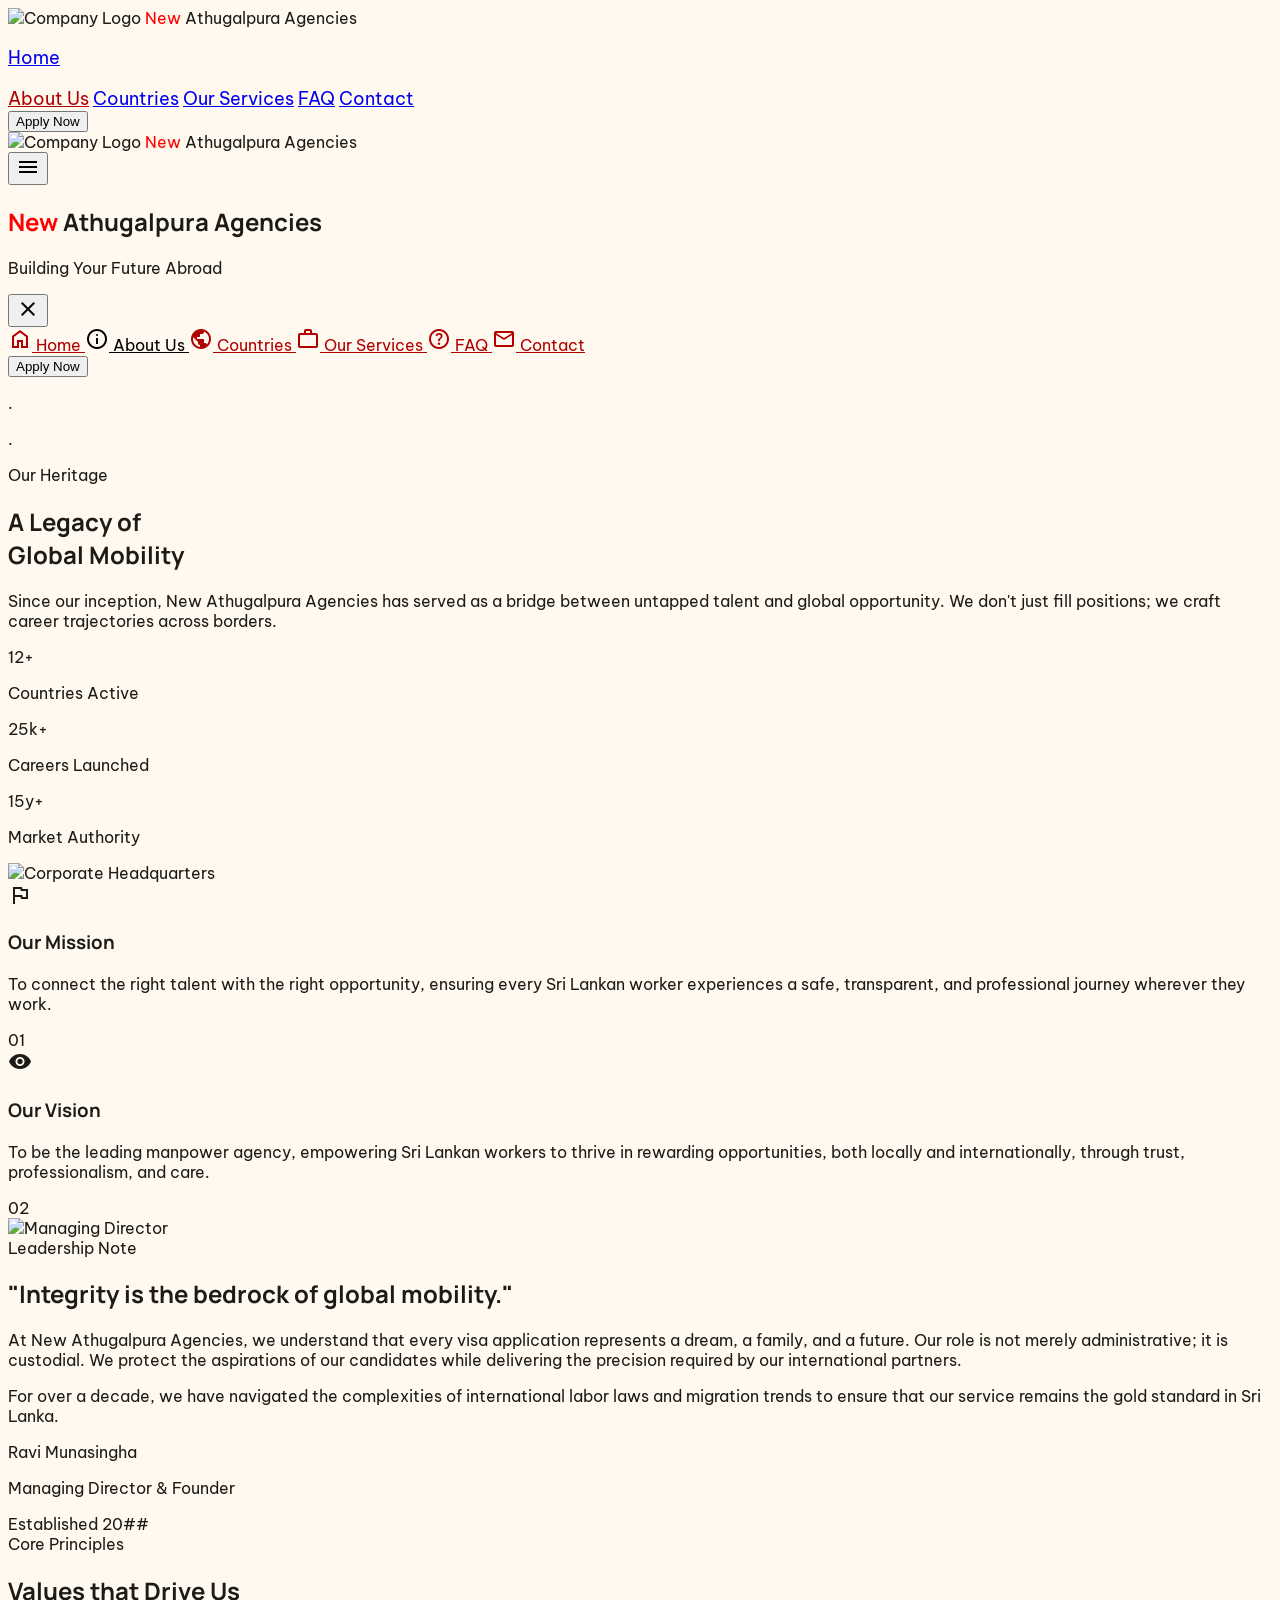
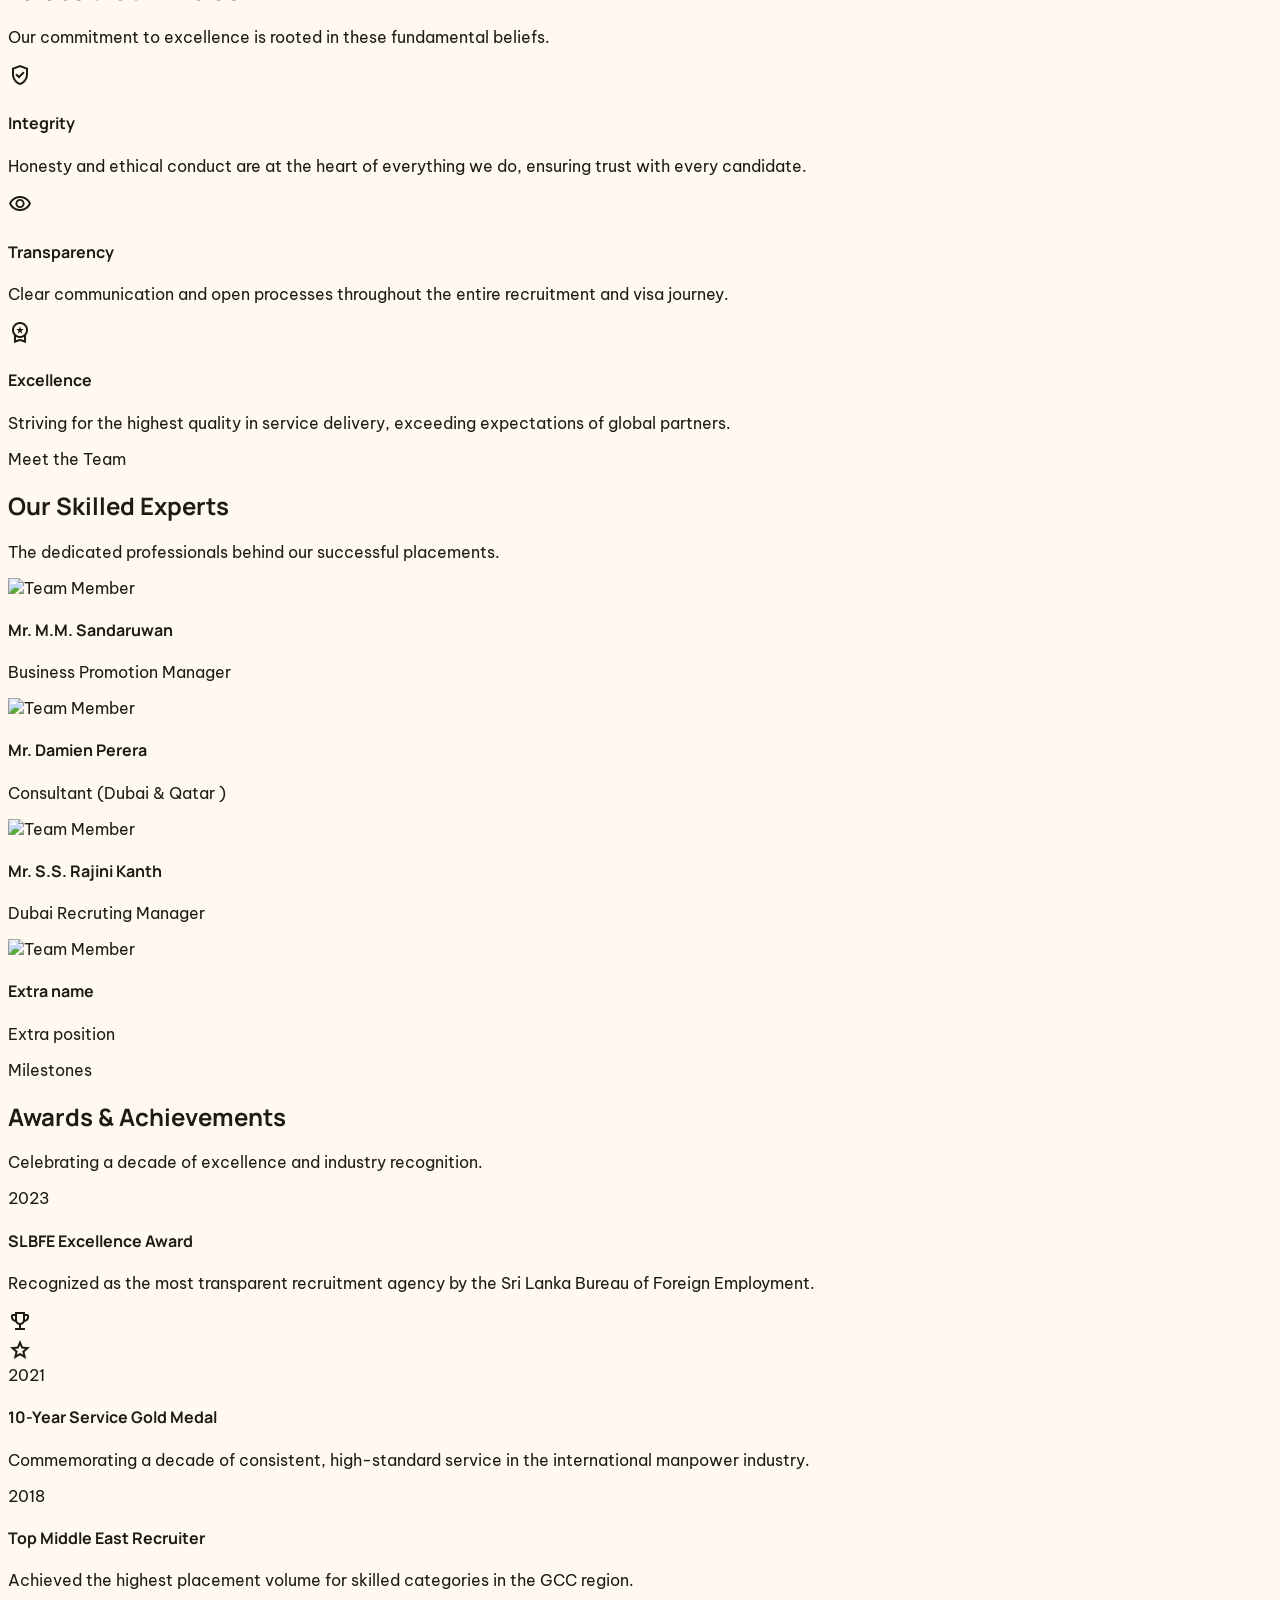
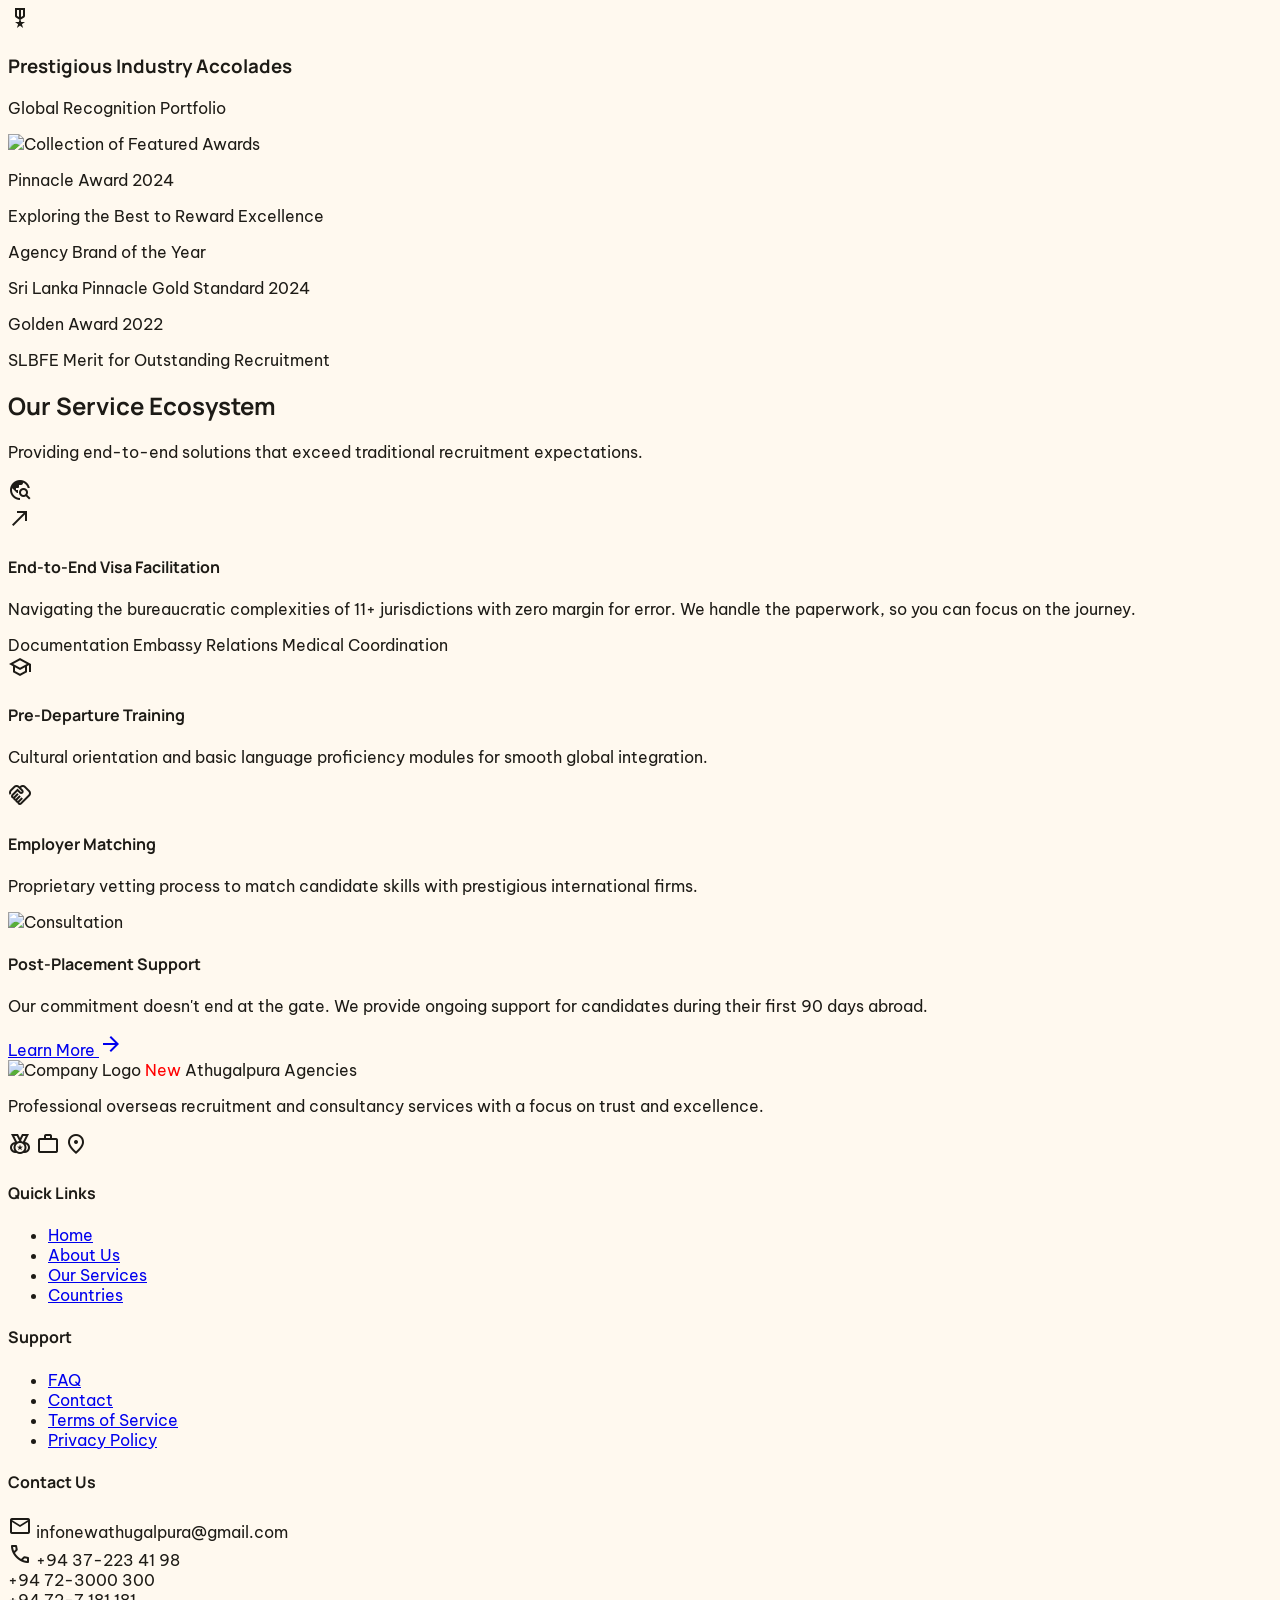
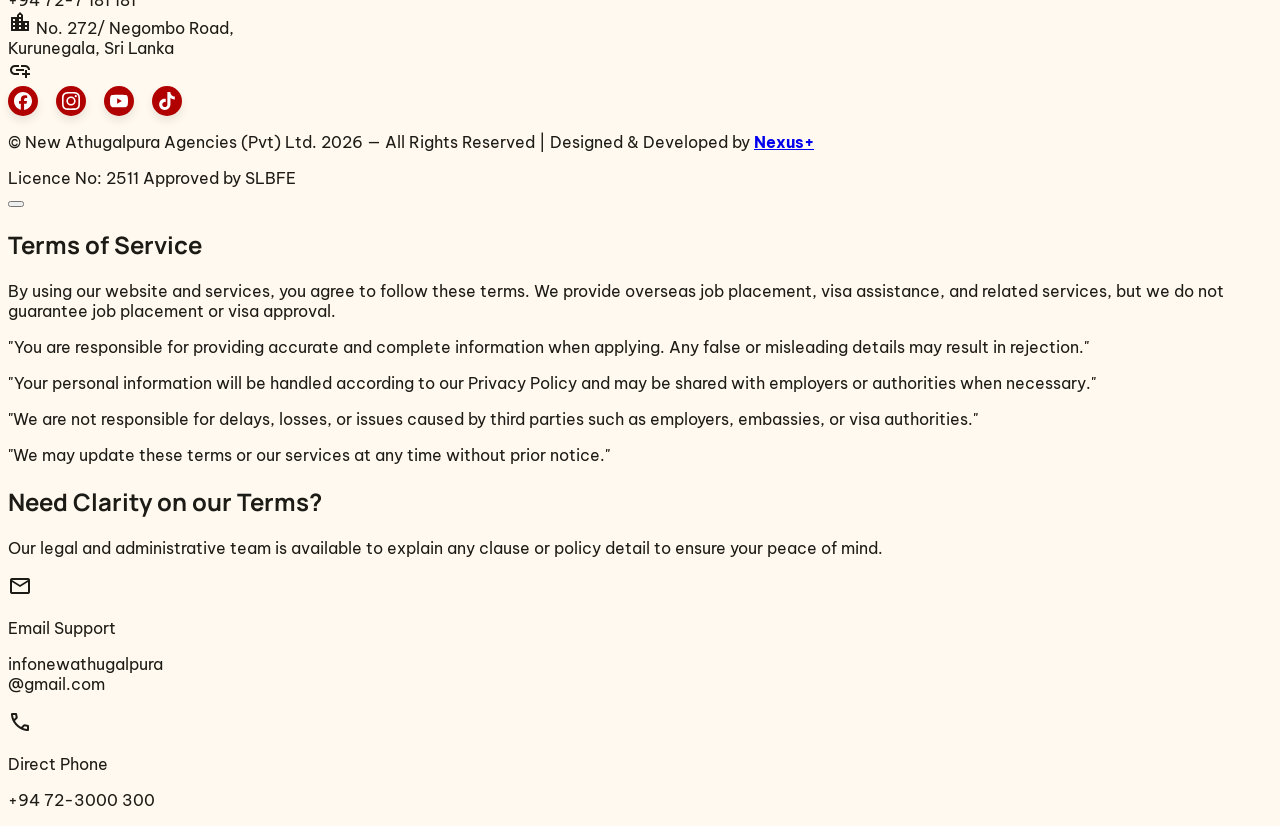
==== aboutUs.html @ 202442f5 "Add files via upload" ====
<!DOCTYPE html>

<html class="light" lang="en"><head>
<meta charset="utf-8"/>
<meta content="width=device-width, initial-scale=1.0" name="viewport"/>
<title>About US | New Athugalpura Agencies</title>
<link rel="stylesheet" href="src/bootstrap.css">
<link rel="stylesheet" href="style.css">
<link rel="icon" href="src/LOGO.png">
<script src="https://cdn.tailwindcss.com?plugins=forms,container-queries"></script>
<link href="https://fonts.googleapis.com/css2?family=Manrope:wght@400;600;700;800&amp;family=Be+Vietnam+Pro:wght@400;500;600&amp;family=Inter:wght@400;500&amp;family=Material+Symbols+Outlined:wght,FILL@100..700,0..1&amp;display=swap" rel="stylesheet"/>
<link href="https://fonts.googleapis.com/css2?family=Material+Symbols+Outlined:wght,FILL@100..700,0..1&amp;display=swap" rel="stylesheet"/>
<script id="tailwind-config">
        tailwind.config = {
            darkMode: "class",
            theme: {
                extend: {
                    colors: {
                        "secondary-container": "#fed65b",
                        "surface-container-highest": "#e7e2d8",
                        "on-tertiary-fixed-variant": "#0034bf",
                        "on-surface-variant": "#5d3f3b",
                        "on-secondary-fixed": "#241a00",
                        "primary-fixed-dim": "#ffb4a8",
                        "on-secondary-container": "#745c00",
                        "on-tertiary-container": "#d1d7ff",
                        "on-primary-fixed": "#410000",
                        "tertiary-fixed": "#dde1ff",
                        "on-tertiary": "#ffffff",
                        "surface-tint": "#c00000",
                        "on-primary-fixed-variant": "#930000",
                        "inverse-on-surface": "#f6f0e6",
                        "primary-container": "#c10000",
                        "primary-fixed": "#ffdad4",
                        "surface-dim": "#dfd9d0",
                        "surface-container-high": "#ede7de",
                        "secondary-fixed-dim": "#e9c349",
                        "surface-container": "#f3ede3",
                        "outline-variant": "#e7bdb6",
                        "inverse-surface": "#32302a",
                        "on-surface": "#1d1b16",
                        "on-secondary-fixed-variant": "#574500",
                        "on-secondary": "#ffffff",
                        "on-background": "#1d1b16",
                        "error": "#ba1a1a",
                        "on-primary": "#ffffff",
                        "tertiary-fixed-dim": "#b9c3ff",
                        "on-primary-container": "#ffcec6",
                        "surface-container-low": "#f9f3e9",
                        "primary": "#940000",
                        "tertiary": "#0035c0",
                        "error-container": "#ffdad6",
                        "background": "#fff9ef",
                        "tertiary-container": "#0047f9",
                        "on-error": "#ffffff",
                        "secondary": "#735c00",
                        "surface-variant": "#e7e2d8",
                        "surface-bright": "#fff9ef",
                        "secondary-fixed": "#ffe088",
                        "on-tertiary-fixed": "#001356",
                        "on-error-container": "#93000a",
                        "surface": "#fff9ef",
                        "inverse-primary": "#ffb4a8",
                        "outline": "#926f69",
                        "surface-container-lowest": "#ffffff"
                    },
                    fontFamily: {
                        "headline": ["Manrope"],
                        "body": ["Be Vietnam Pro"],
                        "label": ["Inter"]
                    },
                    borderRadius: {"DEFAULT": "0.125rem", "lg": "0.25rem", "xl": "0.5rem", "full": "0.75rem"},
                },
            },
        }
    </script>
<style>
        .material-symbols-outlined {
            font-variation-settings: 'FILL' 0, 'wght' 400, 'GRAD' 0, 'opsz' 24;
            display: inline-block;
            line-height: 1;
        }
        .hero-gradient {
            background: linear-gradient(135deg, rgba(148,0,0,0.9) 0%, rgba(193,0,0,0.7) 100%);
        }
        .glass-nav {
            backdrop-filter: blur(20px);
            -webkit-backdrop-filter: blur(20px);
        }
        body {
            font-family: 'Be Vietnam Pro', sans-serif;
            background-color: #FFF9EF;
            color: #1D1B16;
        }
        h1, h2, h3, h4 {
            font-family: 'Manrope', sans-serif;
        }
    </style>
</head>
<body class="bg-surface text-on-surface">
<!-- TopNavBar (Desktop) -->
<header class="fixed top-0 left-0 right-0 z-40 bg-[#fff9ef5b] dark:bg-stone-900/80 backdrop-blur-md shadow-[0_20px_40px_rgba(29,27,22,0.06)] hidden md:block">
<div class="max-w-7xl mx-auto flex justify-between items-center w-full px-8 py-3">
<div class="flex items-center gap-3">
<img alt="Company Logo" class="h-12 w-12 object-contain" data-alt="Minimalist geometric logo for New Athugalpura Agencies in deep red and white, professional recruitment aesthetic" src="src/LOGO.png"/>
<span class="text-xl font-bold text-[#1D1B16] dark:text-stone-100 font-headline tracking-tight"><span style="color: red;">New</span> Athugalpura Agencies</span>
</div>
<nav class="flex items-center gap-8">
<a style="font-size:18px;" class="text-[#1D1B16] dark:text-stone-300 opacity-80 hover:text-[#C10000] hover:underline decoration-[#D4AF37] decoration-2 underline-offset-4 transition-all duration-300 text-sm font-headline font-bold" href="index.html"><p>Home</p></a>
<a style="font-size:18px;" class="text-[#C10000] border-b-2 border-[#C10000] pb-1 font-headline font-bold tracking-tight text-sm BTbrown" href="aboutUs.html">About Us</a>
<a style="font-size:18px;" class="text-[#1D1B16] dark:text-stone-300 opacity-80 hover:text-[#C10000] hover:underline decoration-[#D4AF37] decoration-2 underline-offset-4 transition-all duration-300 text-sm font-headline font-bold" href="Countries.html">Countries</a>
<a style="font-size:18px;" class="text-[#1D1B16] dark:text-stone-300 opacity-80 hover:text-[#C10000] hover:underline decoration-[#D4AF37] decoration-2 underline-offset-4 transition-all duration-300 text-sm font-headline font-bold" href="OurServices.html">Our Services</a>
<a style="font-size:18px;" class="text-[#1D1B16] dark:text-stone-300 opacity-80 hover:text-[#C10000] hover:underline decoration-[#D4AF37] decoration-2 underline-offset-4 transition-all duration-300 text-sm font-headline font-bold" href="Q&A.html">FAQ</a>
<a style="font-size:18px;" class="text-[#1D1B16] dark:text-stone-300 opacity-80 hover:text-[#C10000] hover:underline decoration-[#D4AF37] decoration-2 underline-offset-4 transition-all duration-300 text-sm font-headline font-bold" href="contact.htm">Contact</a>
</nav>
<a href="application.html">
<button class="bg-primary-container text-on-primary px-6 py-2.5 rounded-lg font-headline font-bold text-sm transition-all duration-300 active:scale-95 shadow-md">
                Apply Now
            </button>
            </a>
</div>
</header>
<!-- Mobile Header with Hamburger -->
<header class="fixed top-0 left-0 right-0 z-40 bg-[#FFF9EF] flex md:hidden justify-between items-center px-6 py-4 border-b border-[#E7E2D8]">
<div class="flex items-center gap-2">
<img alt="Company Logo" class="h-8 w-8" data-alt="Small agency icon logo for mobile header" src="src/LOGO.png"/>
<span class="font-headline font-bold text-lg text-[#1D1B16]"><span style="color: red;">New </span>Athugalpura Agencies</span>
</div>
<button class="p-2 text-primary" onclick="document.getElementById('mobile-menu').classList.remove('-translate-x-full')">
<span class="material-symbols-outlined text-3xl">menu</span>
</button>
</header>
<!-- SideNavBar (Mobile Pop-up) -->
<div class="fixed inset-0 z-50 transform -translate-x-full transition-transform duration-300 md:hidden" id="mobile-menu">
<div class="absolute inset-0 bg-on-surface/20 backdrop-blur-sm" onclick="document.getElementById('mobile-menu').classList.add('-translate-x-full')"></div>
<aside class="relative h-full w-80 bg-[#FFF9EF] flex flex-col p-6 space-y-4 shadow-2xl">
<div class="flex justify-between items-center mb-4">
<div>
<h2 class="text-lg font-bold text-[#1D1B16] font-headline"><span style="color: red;">New </span> Athugalpura Agencies</h2>
<p class="text-xs text-on-surface-variant font-label">Building Your Future Abroad</p>
</div>
<button class="p-2" onclick="document.getElementById('mobile-menu').classList.add('-translate-x-full')">
<span class="material-symbols-outlined">close</span>
</button>
</div>
<nav class="flex flex-col gap-2">
<a class="flex items-center gap-4 p-4 text-[#1D1B16] hover:bg-[#E7E2D8] transition-colors rounded-lg font-headline font-semibold BTbrown" href="index.html">
<span class="material-symbols-outlined">home</span> Home
                </a>
<a class="flex items-center gap-4 p-4 bg-[#F9F3E9] text-[#C10000] rounded-lg font-headline font-semibold BTblack" href="aboutUs.html">
<span class="material-symbols-outlined">info</span> About Us
                </a>
<a class="flex items-center gap-4 p-4 text-[#1D1B16] hover:bg-[#E7E2D8] transition-colors rounded-lg font-headline font-semibold BTbrown" href="Countries.html">
<span class="material-symbols-outlined">public</span> Countries
                </a>
<a class="flex items-center gap-4 p-4 text-[#1D1B16] hover:bg-[#E7E2D8] transition-colors rounded-lg font-headline font-semibold BTbrown" href="OurServices.html">
<span class="material-symbols-outlined">work</span> Our Services
                </a>
<a class="flex items-center gap-4 p-4 text-[#1D1B16] hover:bg-[#E7E2D8] transition-colors rounded-lg font-headline font-semibold BTbrown" href="Q&A.html">
<span class="material-symbols-outlined">help</span> FAQ
                </a>
<a class="flex items-center gap-4 p-4 text-[#1D1B16] hover:bg-[#E7E2D8] transition-colors rounded-lg font-headline font-semibold BTbrown" href="contact.htm">
<span class="material-symbols-outlined">mail</span> Contact
                </a>
</nav>
<div class="mt-auto">
<a href="application.html">
<button class="w-full bg-[#940000] text-white py-4 rounded-lg font-headline font-bold uppercase tracking-widest text-xs">
                    Apply Now
                </button>
</a>

</div>
</aside>
</div>

<div class="max-w-7xl mx-auto px-8 relative z-10">
<div class="grid grid-cols-1 lg:grid-cols-12 gap-12 items-center">
<div class="lg:col-span-7">
<div class="flex flex-wrap gap-12">
<div>
<p class="text-4xl font-headline font-extrabold text-primary mb-1">.</p>
<p class="text-sm font-label text-on-surface-variant uppercase tracking-wider">.</p>
</div>
</div>
</div>
</div>
</div>


<main>
<!-- Hero Section: The Global Attaché Aesthetic -->
<section class="relative pt-20 pb-32 overflow-hidden bg-surface">
<div class="max-w-7xl mx-auto px-8 relative z-10">
<div class="grid grid-cols-1 lg:grid-cols-12 gap-12 items-center">
<div class="lg:col-span-7">
<span class="inline-block px-4 py-1.5 mb-6 rounded-full bg-secondary-fixed text-on-secondary-fixed text-xs font-label font-semibold tracking-widest uppercase">Our Heritage</span>
<h1 class="text-5xl lg:text-7xl font-headline font-bold text-on-surface leading-[1.1] tracking-tight mb-8">
                            A Legacy of <br/>
<span class="text-primary italic font-medium">Global Mobility</span>
</h1>
<p class="text-lg lg:text-xl text-on-surface-variant max-w-xl leading-relaxed mb-10">
                            Since our inception, New Athugalpura Agencies has served as a bridge between untapped talent and global opportunity. We don't just fill positions; we craft career trajectories across borders.
                        </p>
<div class="flex flex-wrap gap-12">
<div>
<p class="text-4xl font-headline font-extrabold text-primary mb-1">12+</p>
<p class="text-sm font-label text-on-surface-variant uppercase tracking-wider">Countries Active</p>
</div>
<div>
<p class="text-4xl font-headline font-extrabold text-primary mb-1">25k+</p>
<p class="text-sm font-label text-on-surface-variant uppercase tracking-wider">Careers Launched</p>
</div>
<div>
<p class="text-4xl font-headline font-extrabold text-primary mb-1">15y+</p>
<p class="text-sm font-label text-on-surface-variant uppercase tracking-wider">Market Authority</p>
</div>
</div>
</div>
<div class="lg:col-span-5 relative">
<div class="aspect-[4/5] rounded-xl overflow-hidden shadow-2xl relative z-10">
<img alt="Corporate Headquarters" class="w-full h-full object-cover" data-alt="Grand corporate lobby with expansive glass windows and modern architectural lines representing professional stability and global vision" src="src/Building.jpg"/>
</div>
<!-- Asymmetric Decorative Element -->
<div class="absolute -bottom-10 -left-10 w-48 h-48 bg-secondary-container rounded-full mix-blend-multiply filter blur-3xl opacity-30"></div>
<div class="absolute top-20 -right-10 w-64 h-64 bg-primary-fixed rounded-full mix-blend-multiply filter blur-3xl opacity-20"></div>
</div>
</div>
</div>
</section>
<!-- Mission & Vision: Tonal Layering -->
<section class="py-24 bg-surface-container-low">
<div class="max-w-7xl mx-auto px-8">
<div class="grid grid-cols-1 md:grid-cols-2 gap-8">
<!-- Mission -->
<div class="bg-surface-container-lowest p-10 lg:p-16 rounded-2xl relative overflow-hidden group border border-outline-variant/10">
<div class="relative z-10">
<div class="w-14 h-14 bg-primary-fixed flex items-center justify-center rounded-xl mb-8">
<span class="material-symbols-outlined text-primary text-3xl" data-icon="flag">flag</span>
</div>
<h3 class="text-3xl font-headline font-bold mb-6">Our Mission</h3>
<p class="text-on-surface-variant leading-relaxed text-lg">
                                To connect the right talent with the right opportunity, ensuring every Sri Lankan worker experiences a safe, transparent, and professional journey wherever they work.
</div>
<div class="absolute top-0 right-0 p-8 opacity-5 text-8xl font-black font-headline">01</div>
</div>
<!-- Vision -->
<div class="bg-primary-container p-10 lg:p-16 rounded-2xl relative overflow-hidden group shadow-xl">
<div class="relative z-10">
<div class="w-14 h-14 bg-white/20 flex items-center justify-center rounded-xl mb-8">
<span class="material-symbols-outlined text-white text-3xl" data-icon="visibility" style="font-variation-settings: 'FILL' 1;">visibility</span>
</div>
<h3 class="text-3xl font-headline font-bold mb-6 text-white">Our Vision</h3>
<p class="text-primary-fixed leading-relaxed text-lg">
                                 To be the leading manpower agency, empowering Sri Lankan workers to thrive in rewarding opportunities, both locally and internationally, through trust, professionalism, and care.
                            </p>
</div>
<div class="absolute top-0 right-0 p-8 opacity-10 text-8xl font-black font-headline text-white">02</div>
</div>
</div>
</div>
</section>
<!-- Director's Message: Editorial Layout -->
<section class="py-32 bg-surface">
<div class="max-w-7xl mx-auto px-8">
<div class="flex flex-col lg:flex-row gap-20 items-center">
<div class="w-full lg:w-1/2">
<div class="relative">
<div class="aspect-[3/4] bg-surface-container rounded-xl overflow-hidden relative z-10 border-[12px] border-white shadow-xl">
<img alt="Managing Director" class="w-full h-full object-cover grayscale hover:grayscale-0 transition-all duration-700" data-alt="Professional portrait of a confident executive in a tailored navy suit against a soft-focus modern office background" src="src/Director.jpeg"/>
</div>
<div class="absolute -top-6 -right-6 w-32 h-32 bg-secondary-fixed rounded-full -z-10"></div>
</div>
</div>
<div class="w-full lg:w-1/2">
<span class="text-primary font-label font-bold tracking-widest uppercase text-sm mb-4 block">Leadership Note</span>
<h2 class="text-4xl font-headline font-bold mb-8 leading-tight">"Integrity is the bedrock of global mobility."</h2>
<div class="space-y-6 text-on-surface-variant text-lg leading-relaxed">
<p>
                                At New Athugalpura Agencies, we understand that every visa application represents a dream, a family, and a future. Our role is not merely administrative; it is custodial. We protect the aspirations of our candidates while delivering the precision required by our international partners.
                            </p>
<p>
                                For over a decade, we have navigated the complexities of international labor laws and migration trends to ensure that our service remains the gold standard in Sri Lanka.
                            </p>
</div>
<div class="mt-12">
<p class="text-xl font-headline font-bold text-on-surface">Ravi Munasingha</p>
<p class="text-sm font-label text-secondary uppercase tracking-widest mt-1">Managing Director &amp; Founder</p>
<div class="mt-6 flex space-x-4">
<span class="w-12 h-[2px] bg-primary-fixed-dim self-center"></span>
<span class="font-label italic text-on-surface-variant">Established 20##</span>
</div>
</div>
</div>
</div>
</div>
</section>
<!-- Our Values Section -->
<section class="py-24 bg-surface-container-low">
<div class="max-w-7xl mx-auto px-8">
<div class="text-center mb-16">
<span class="text-primary font-label font-bold tracking-widest uppercase text-sm mb-4 block">Core Principles</span>
<h2 class="text-4xl font-headline font-bold mb-4">Values that Drive Us</h2>
<p class="text-on-surface-variant max-w-2xl mx-auto">Our commitment to excellence is rooted in these fundamental beliefs.</p>
</div>
<div class="grid grid-cols-1 md:grid-cols-3 gap-8">
<div class="bg-surface-container-lowest p-8 rounded-2xl border border-outline-variant/10 shadow-sm hover:shadow-md transition-shadow">
<div class="w-12 h-12 bg-secondary-fixed text-on-secondary-fixed flex items-center justify-center rounded-xl mb-6">
<span class="material-symbols-outlined text-2xl">verified_user</span>
</div>
<h4 class="text-xl font-headline font-bold mb-3">Integrity</h4>
<p class="text-on-surface-variant text-sm leading-relaxed">Honesty and ethical conduct are at the heart of everything we do, ensuring trust with every candidate.</p>
</div>
<div class="bg-surface-container-lowest p-8 rounded-2xl border border-outline-variant/10 shadow-sm hover:shadow-md transition-shadow">
<div class="w-12 h-12 bg-secondary-fixed text-on-secondary-fixed flex items-center justify-center rounded-xl mb-6">
<span class="material-symbols-outlined text-2xl">visibility</span>
</div>
<h4 class="text-xl font-headline font-bold mb-3">Transparency</h4>
<p class="text-on-surface-variant text-sm leading-relaxed">Clear communication and open processes throughout the entire recruitment and visa journey.</p>
</div>
<div class="bg-surface-container-lowest p-8 rounded-2xl border border-outline-variant/10 shadow-sm hover:shadow-md transition-shadow">
<div class="w-12 h-12 bg-secondary-fixed text-on-secondary-fixed flex items-center justify-center rounded-xl mb-6">
<span class="material-symbols-outlined text-2xl">workspace_premium</span>
</div>
<h4 class="text-xl font-headline font-bold mb-3">Excellence</h4>
<p class="text-on-surface-variant text-sm leading-relaxed">Striving for the highest quality in service delivery, exceeding expectations of global partners.</p>
</div>
</div>
</div>
</section>
<!-- Skilled Staff Section -->
<section class="py-24 bg-surface">
<div class="max-w-7xl mx-auto px-8">
<div class="text-center mb-16">
<span class="text-primary font-label font-bold tracking-widest uppercase text-sm mb-4 block">Meet the Team</span>
<h2 class="text-4xl font-headline font-bold mb-4">Our Skilled Experts</h2>
<p class="text-on-surface-variant max-w-2xl mx-auto">The dedicated professionals behind our successful placements.</p>
</div>
<div class="grid grid-cols-1 sm:grid-cols-2 lg:grid-cols-4 gap-8">
<!-- Team Member 1 -->
<div class="group">
<div class="aspect-[4/5] rounded-2xl overflow-hidden mb-4 relative">
<img alt="Team Member" class="w-full h-full object-cover transition-transform duration-500 group-hover:scale-105" src="src/sadaruwan.jpeg"/>
<div class="absolute inset-0 bg-gradient-to-t from-black/40 to-transparent opacity-0 group-hover:opacity-100 transition-opacity"></div>
</div>
<h4 class="text-lg font-headline font-bold">Mr. M.M. Sandaruwan</h4>
<p class="text-secondary font-label text-xs uppercase tracking-widest font-semibold">Business Promotion Manager</p>
</div>
<!-- Team Member 2 -->
<div class="group">
<div class="aspect-[4/5] rounded-2xl overflow-hidden mb-4 relative">
<img alt="Team Member" class="w-full h-full object-cover transition-transform duration-500 group-hover:scale-105" src="https://lh3.googleusercontent.com/aida-public/[base64]"/>
<div class="absolute inset-0 bg-gradient-to-t from-black/40 to-transparent opacity-0 group-hover:opacity-100 transition-opacity"></div>
</div>
<h4 class="text-lg font-headline font-bold">Mr. Damien Perera </h4>
<p class="text-secondary font-label text-xs uppercase tracking-widest font-semibold">Consultant (Dubai & Qatar )</p>
</div>
<!-- Team Member 3 -->
<div class="group">
<div class="aspect-[4/5] rounded-2xl overflow-hidden mb-4 relative">
<img alt="Team Member" class="w-full h-full object-cover transition-transform duration-500 group-hover:scale-105" src="https://lh3.googleusercontent.com/aida-public/[base64]"/>
<div class="absolute inset-0 bg-gradient-to-t from-black/40 to-transparent opacity-0 group-hover:opacity-100 transition-opacity"></div>
</div>
<h4 class="text-lg font-headline font-bold">Mr. S.S. Rajini Kanth</h4>
<p class="text-secondary font-label text-xs uppercase tracking-widest font-semibold"> Dubai Recruting Manager</p>
</div>
<!-- Team Member 4 -->
<div class="group">
<div class="aspect-[4/5] rounded-2xl overflow-hidden mb-4 relative">
<img alt="Team Member" class="w-full h-full object-cover transition-transform duration-500 group-hover:scale-105" src="https://lh3.googleusercontent.com/aida-public/[base64]"/>
<div class="absolute inset-0 bg-gradient-to-t from-black/40 to-transparent opacity-0 group-hover:opacity-100 transition-opacity"></div>
</div>
<h4 class="text-lg font-headline font-bold">Extra name </h4>
<p class="text-secondary font-label text-xs uppercase tracking-widest font-semibold">Extra position </p>
</div>
</div>
</div>
</section>
<!-- Awards & Achievements Section -->
<section class="py-24 bg-surface-container">
<div class="max-w-7xl mx-auto px-8">
<div class="text-center mb-16">
<span class="text-primary font-label font-bold tracking-widest uppercase text-sm mb-4 block">Milestones</span>
<h2 class="text-4xl font-headline font-bold mb-4">Awards &amp; Achievements</h2>
<p class="text-on-surface-variant max-w-2xl mx-auto">Celebrating a decade of excellence and industry recognition.</p>
</div>
<div class="relative">
<!-- Timeline-style layout -->
<div class="hidden lg:block absolute left-1/2 top-0 bottom-0 w-px bg-outline-variant/30 transform -translate-x-1/2"></div>
<div class="space-y-12">
<!-- Award 1 -->
<div class="flex flex-col lg:flex-row items-center gap-8 lg:gap-0">
<div class="lg:w-1/2 lg:pr-12 text-center lg:text-right">
<div class="text-secondary font-headline font-bold text-xl mb-1">2023</div>
<h4 class="text-2xl font-headline font-bold mb-2">SLBFE Excellence Award</h4>
<p class="text-on-surface-variant">Recognized as the most transparent recruitment agency by the Sri Lanka Bureau of Foreign Employment.</p>
</div>
<div class="relative z-10 w-12 h-12 bg-primary-container text-white rounded-full flex items-center justify-center shadow-lg outline outline-8 outline-surface">
<span class="material-symbols-outlined">emoji_events</span>
</div>
<div class="lg:w-1/2 lg:pl-12"></div>
</div>
<!-- Award 2 -->
<div class="flex flex-col lg:flex-row items-center gap-8 lg:gap-0">
<div class="lg:w-1/2 lg:pr-12"></div>
<div class="relative z-10 w-12 h-12 bg-secondary-container text-on-secondary-container rounded-full flex items-center justify-center shadow-lg outline outline-8 outline-surface">
<span class="material-symbols-outlined">star</span>
</div>
<div class="lg:w-1/2 lg:pl-12 text-center lg:text-left">
<div class="text-secondary font-headline font-bold text-xl mb-1">2021</div>
<h4 class="text-2xl font-headline font-bold mb-2">10-Year Service Gold Medal</h4>
<p class="text-on-surface-variant">Commemorating a decade of consistent, high-standard service in the international manpower industry.</p>
</div>
</div>
<!-- Award 3 -->
<div class="flex flex-col lg:flex-row items-center gap-8 lg:gap-0">
<div class="lg:w-1/2 lg:pr-12 text-center lg:text-right">
<div class="text-secondary font-headline font-bold text-xl mb-1">2018</div>
<h4 class="text-2xl font-headline font-bold mb-2">Top Middle East Recruiter</h4>
<p class="text-on-surface-variant">Achieved the highest placement volume for skilled categories in the GCC region.</p>
</div>
<div class="relative z-10 w-12 h-12 bg-primary-container text-white rounded-full flex items-center justify-center shadow-lg outline outline-8 outline-surface">
<span class="material-symbols-outlined">military_tech</span>
</div>
<div class="lg:w-1/2 lg:pl-12"></div>
</div>
</div>
</div>
<!-- New Featured Awards Sub-section -->
<div class="mt-24 pt-16 border-t border-outline-variant/20">
<div class="text-center mb-12">
<h3 class="text-2xl font-headline font-bold text-on-surface mb-2">Prestigious Industry Accolades</h3>
<p class="text-on-surface-variant text-sm font-label uppercase tracking-widest">Global Recognition Portfolio</p>
</div>
<div class="max-w-4xl mx-auto">
<div class="bg-surface-container-lowest p-8 rounded-2xl shadow-inner border border-outline-variant/10">
<img alt="Collection of Featured Awards" class="w-full h-auto object-contain mx-auto" src="src/Awards.jpg"/>
<div class="grid grid-cols-3 gap-4 mt-8 text-center">
<div class="px-4">
<p class="text-xs font-label font-bold text-primary uppercase tracking-tighter">Pinnacle Award 2024</p>
<p class="text-[0.65rem] text-on-surface-variant leading-tight mt-1">Exploring the Best to Reward Excellence</p>
</div>
<div class="px-4">
<p class="text-xs font-label font-bold text-primary uppercase tracking-tighter">Agency Brand of the Year</p>
<p class="text-[0.65rem] text-on-surface-variant leading-tight mt-1">Sri Lanka Pinnacle Gold Standard 2024</p>
</div>
<div class="px-4">
<p class="text-xs font-label font-bold text-primary uppercase tracking-tighter">Golden Award 2022</p>
<p class="text-[0.65rem] text-on-surface-variant leading-tight mt-1">SLBFE Merit for Outstanding Recruitment</p>
</div>
</div>
</div>
</div>
</div>
</div>
</section>
<!-- Professional Services Grid: Bento Style -->
<section class="py-24 bg-surface-container">
<div class="max-w-7xl mx-auto px-8">
<div class="text-center mb-16">
<h2 class="text-4xl font-headline font-bold mb-4">Our Service Ecosystem</h2>
<p class="text-on-surface-variant max-w-2xl mx-auto">Providing end-to-end solutions that exceed traditional recruitment expectations.</p>
</div>
<div class="grid grid-cols-1 md:grid-cols-3 gap-6">
<!-- Large Feature Card -->
<div class="md:col-span-2 bg-surface-container-lowest p-8 rounded-2xl flex flex-col justify-between group">
<div class="flex justify-between items-start mb-12">
<div class="p-4 bg-primary-fixed rounded-xl text-primary">
<span class="material-symbols-outlined text-3xl" data-icon="travel_explore">travel_explore</span>
</div>
<span class="material-symbols-outlined opacity-0 group-hover:opacity-100 transition-opacity text-primary" data-icon="north_east">north_east</span>
</div>
<div>
<h4 class="text-2xl font-headline font-bold mb-4">End-to-End Visa Facilitation</h4>
<p class="text-on-surface-variant mb-6">Navigating the bureaucratic complexities of 11+ jurisdictions with zero margin for error. We handle the paperwork, so you can focus on the journey.</p>
<div class="flex flex-wrap gap-2">
<span class="px-3 py-1 bg-surface-container text-on-surface-variant text-xs font-label rounded-full">Documentation</span>
<span class="px-3 py-1 bg-surface-container text-on-surface-variant text-xs font-label rounded-full">Embassy Relations</span>
<span class="px-3 py-1 bg-surface-container text-on-surface-variant text-xs font-label rounded-full">Medical Coordination</span>
</div>
</div>
</div>
<!-- Small Feature Card 1 -->
<div class="bg-primary-container p-8 rounded-2xl text-on-primary flex flex-col justify-between">
<div class="p-4 bg-white/10 w-fit rounded-xl mb-8">
<span class="material-symbols-outlined text-3xl" data-icon="school">school</span>
</div>
<div>
<h4 class="text-xl font-headline font-bold mb-3">Pre-Departure Training</h4>
<p class="text-on-primary-container text-sm leading-relaxed">Cultural orientation and basic language proficiency modules for smooth global integration.</p>
</div>
</div>
<!-- Small Feature Card 2 -->
<div class="bg-surface-container-lowest p-8 rounded-2xl border border-outline-variant/10 flex flex-col justify-between group">
<div class="p-4 bg-secondary-fixed w-fit rounded-xl mb-8 text-on-secondary-fixed">
<span class="material-symbols-outlined text-3xl" data-icon="handshake">handshake</span>
</div>
<div>
<h4 class="text-xl font-headline font-bold mb-3">Employer Matching</h4>
<p class="text-on-surface-variant text-sm leading-relaxed">Proprietary vetting process to match candidate skills with prestigious international firms.</p>
</div>
</div>
<!-- Medium Feature Card -->
<div class="md:col-span-2 bg-surface-container-lowest p-8 rounded-2xl flex flex-col md:flex-row gap-8 items-center border border-outline-variant/10">
<div class="w-full md:w-1/3 aspect-video md:aspect-square rounded-xl overflow-hidden">
<img alt="Consultation" class="w-full h-full object-cover" data-alt="Overhead view of two professionals reviewing documents on a clean white desk, minimalist and focused corporate atmosphere" src="https://lh3.googleusercontent.com/aida-public/[base64]"/>
</div>
<div class="w-full md:w-2/3">
<h4 class="text-xl font-headline font-bold mb-3">Post-Placement Support</h4>
<p class="text-on-surface-variant text-sm mb-4 leading-relaxed">Our commitment doesn't end at the gate. We provide ongoing support for candidates during their first 90 days abroad.</p>
<a class="text-primary font-headline font-bold text-sm inline-flex items-center group" href="#">
                                Learn More 
                                <span class="material-symbols-outlined ml-2 text-sm transition-transform group-hover:translate-x-1" data-icon="arrow_forward">arrow_forward</span>
</a>
</div>
</div>
</div>
</div>
</section>
</main>
<!-- Footer -->
<footer class="bg-[#F9F3E9] dark:bg-[#1D1B16] w-full">
<div class="grid grid-cols-1 md:grid-cols-4 gap-12 px-8 py-20 max-w-7xl mx-auto">
<div class="col-span-1 md:col-span-1">
<div class="flex items-center gap-2">
<img alt="Company Logo" class="h-12 w-12" data-alt="Small footer agency logo icon" src="src/LOGO.png"/>
<span class="text-[#1D1B16] font-bold font-headline text-lg"><span style="color: red;">New</span> Athugalpura Agencies</span>
</div>
<p class="text-[#1D1B16]/70 dark:text-[#FFF9EF]/70 font-body text-sm leading-relaxed mb-6">
                    Professional overseas recruitment and consultancy services with a focus on trust and excellence.
                </p>
<div class="flex gap-4">
<span class="material-symbols-outlined text-[#C10000]">social_leaderboard</span>
<span class="material-symbols-outlined text-[#C10000]">work</span>
<span class="material-symbols-outlined text-[#C10000]">location_on</span>
</div>
</div>
<div class="col-span-1">
<h4 class="font-headline font-bold text-on-surface mb-6 uppercase tracking-wider text-xs">Quick Links</h4>
<ul class="space-y-4">
<li><a class="font-body text-sm text-[#1D1B16]/70 dark:text-[#FFF9EF]/70 hover:text-[#C10000] hover:underline underline-offset-4 transition-all" href="index.html">Home</a></li>
<li><a class="font-body text-sm text-[#1D1B16]/70 dark:text-[#FFF9EF]/70 hover:text-[#C10000] hover:underline underline-offset-4 transition-all" href="aboutUs.html">About Us</a></li>
<li><a class="font-body text-sm text-[#1D1B16]/70 dark:text-[#FFF9EF]/70 hover:text-[#C10000] hover:underline underline-offset-4 transition-all" href="OurServices.html">Our Services</a></li>
<li><a class="font-body text-sm text-[#1D1B16]/70 dark:text-[#FFF9EF]/70 hover:text-[#C10000] hover:underline underline-offset-4 transition-all" href="Countries.html">Countries</a></li>
</ul>
</div>
<div class="col-span-1">
<h4 class="font-headline font-bold text-on-surface mb-6 uppercase tracking-wider text-xs">Support</h4>
<ul class="space-y-4">
<li><a class="font-body text-sm text-[#1D1B16]/70 dark:text-[#FFF9EF]/70 hover:text-[#C10000] hover:underline underline-offset-4 transition-all" href="Q&A.html">FAQ</a></li>
<li><a class="font-body text-sm text-[#1D1B16]/70 dark:text-[#FFF9EF]/70 hover:text-[#C10000] hover:underline underline-offset-4 transition-all" href="contact.htm">Contact</a></li>
<li><a class="font-body text-sm text-[#1D1B16]/70 dark:text-[#FFF9EF]/70 hover:text-[#C10000] hover:underline underline-offset-4 transition-all" data-bs-toggle="modal" data-bs-target="#exampleModal" href="#">Terms of Service</a></li>
<li><a class="font-body text-sm text-[#1D1B16]/70 dark:text-[#FFF9EF]/70 hover:text-[#C10000] hover:underline underline-offset-4 transition-all" href="privacyPolicy.html">Privacy Policy</a></li>
</ul>
</div>
<div class="col-span-1">
<h4 class="font-headline font-bold text-on-surface mb-6 uppercase tracking-wider text-xs">Contact Us</h4>
<div class="space-y-4">
<div class="flex items-start gap-3 text-sm text-on-surface-variant font-body">
<span class="material-symbols-outlined text-primary text-lg">mail</span>
                        infonewathugalpura@gmail.com
                    </div>
<div class="flex items-start gap-3 text-sm text-on-surface-variant font-body">
<span class="material-symbols-outlined text-primary text-lg">phone</span>
                        +94 37-223 41 98<br>
                        +94 72-3000  300<br>
                        +94 72-7 181 181
                        
                    </div>
<div class="flex items-start gap-3 text-sm text-on-surface-variant font-body">
<span class="material-symbols-outlined text-primary text-lg">location_city</span>
                        No. 272/ Negombo Road,<br/>Kurunegala, Sri Lanka
                    </div>
<div class="flex items-start gap-3 text-sm text-on-surface-variant font-body">
<span class="material-symbols-outlined text-primary text-lg">add_link</span>
                        <div class="social-container">
                            <a class="fbfooter" href="https://web.facebook.com/newathugalpura" target="_blank"><svg role="img" viewBox="0 0 24 24" xmlns="http://www.w3.org/2000/svg"><title>Facebook</title><path d="M9.101 23.691v-7.98H6.627v-3.667h2.474v-1.58c0-4.085 1.848-5.978 5.858-5.978.401 0 .955.042 1.468.103a8.68 8.68 0 0 1 1.141.195v3.325a8.623 8.623 0 0 0-.653-.036 26.805 26.805 0 0 0-.733-.009c-.707 0-1.259.096-1.675.309a1.686 1.686 0 0 0-.679.622c-.258.42-.374.995-.374 1.752v1.297h3.919l-.386 2.103-.287 1.564h-3.246v8.245C19.396 23.238 24 18.179 24 12.044c0-6.627-5.373-12-12-12s-12 5.373-12 12c0 5.628 3.874 10.35 9.101 11.647Z"/></svg></a>
                            <a class="infooter" href="MaintenancePage.html" target="_blank"><svg role="img" viewBox="0 0 24 24" xmlns="http://www.w3.org/2000/svg"><title>Instagram</title><path d="M7.0301.084c-1.2768.0602-2.1487.264-2.911.5634-.7888.3075-1.4575.72-2.1228 1.3877-.6652.6677-1.075 1.3368-1.3802 2.127-.2954.7638-.4956 1.6365-.552 2.914-.0564 1.2775-.0689 1.6882-.0626 4.947.0062 3.2586.0206 3.6671.0825 4.9473.061 1.2765.264 2.1482.5635 2.9107.308.7889.72 1.4573 1.388 2.1228.6679.6655 1.3365 1.0743 2.1285 1.38.7632.295 1.6361.4961 2.9134.552 1.2773.056 1.6884.069 4.9462.0627 3.2578-.0062 3.668-.0207 4.9478-.0814 1.28-.0607 2.147-.2652 2.9098-.5633.7889-.3086 1.4578-.72 2.1228-1.3881.665-.6682 1.0745-1.3378 1.3795-2.1284.2957-.7632.4966-1.636.552-2.9124.056-1.2809.0692-1.6898.063-4.948-.0063-3.2583-.021-3.6668-.0817-4.9465-.0607-1.2797-.264-2.1487-.5633-2.9117-.3084-.7889-.72-1.4568-1.3876-2.1228C21.2982 1.33 20.628.9208 19.8378.6165 19.074.321 18.2017.1197 16.9244.0645 15.6471.0093 15.236-.005 11.977.0014 8.718.0076 8.31.0215 7.0301.0839m.1402 21.6932c-1.17-.0509-1.8053-.2453-2.2287-.408-.5606-.216-.96-.4771-1.3819-.895-.422-.4178-.6811-.8186-.9-1.378-.1644-.4234-.3624-1.058-.4171-2.228-.0595-1.2645-.072-1.6442-.079-4.848-.007-3.2037.0053-3.583.0607-4.848.05-1.169.2456-1.805.408-2.2282.216-.5613.4762-.96.895-1.3816.4188-.4217.8184-.6814 1.3783-.9003.423-.1651 1.0575-.3614 2.227-.4171 1.2655-.06 1.6447-.072 4.848-.079 3.2033-.007 3.5835.005 4.8495.0608 1.169.0508 1.8053.2445 2.228.408.5608.216.96.4754 1.3816.895.4217.4194.6816.8176.9005 1.3787.1653.4217.3617 1.056.4169 2.2263.0602 1.2655.0739 1.645.0796 4.848.0058 3.203-.0055 3.5834-.061 4.848-.051 1.17-.245 1.8055-.408 2.2294-.216.5604-.4763.96-.8954 1.3814-.419.4215-.8181.6811-1.3783.9-.4224.1649-1.0577.3617-2.2262.4174-1.2656.0595-1.6448.072-4.8493.079-3.2045.007-3.5825-.006-4.848-.0608M16.953 5.5864A1.44 1.44 0 1 0 18.39 4.144a1.44 1.44 0 0 0-1.437 1.4424M5.8385 12.012c.0067 3.4032 2.7706 6.1557 6.173 6.1493 3.4026-.0065 6.157-2.7701 6.1506-6.1733-.0065-3.4032-2.771-6.1565-6.174-6.1498-3.403.0067-6.156 2.771-6.1496 6.1738M8 12.0077a4 4 0 1 1 4.008 3.9921A3.9996 3.9996 0 0 1 8 12.0077"/></svg></a>
                            <a class="utfooter" href="MaintenancePage.html" target="_blank"><svg role="img" viewBox="0 0 24 24" xmlns="http://www.w3.org/2000/svg"><title>YouTube</title><path d="M23.498 6.186a3.016 3.016 0 0 0-2.122-2.136C19.505 3.545 12 3.545 12 3.545s-7.505 0-9.377.505A3.017 3.017 0 0 0 .502 6.186C0 8.07 0 12 0 12s0 3.93.502 5.814a3.016 3.016 0 0 0 2.122 2.136c1.871.505 9.376.505 9.376.505s7.505 0 9.377-.505a3.015 3.015 0 0 0 2.122-2.136C24 15.93 24 12 24 12s0-3.93-.502-5.814zM9.545 15.568V8.432L15.818 12l-6.273 3.568z"/></svg></a>
                            <a class="ttfooter" href="https://www.tiktok.com/@newathugalpuraagency?is_from_webapp=1&sender_device=pc" target="_blank"><svg role="img" viewBox="0 0 24 24" xmlns="http://www.w3.org/2000/svg"><title>TikTok</title><path d="M12.525.02c1.31-.02 2.61-.01 3.91-.02.08 1.53.63 3.09 1.75 4.17 1.12 1.11 2.7 1.62 4.24 1.79v4.03c-1.44-.05-2.89-.35-4.2-.97-.57-.26-1.1-.59-1.62-.93-.01 2.92.01 5.84-.02 8.75-.08 1.4-.54 2.79-1.35 3.94-1.31 1.92-3.58 3.17-5.91 3.21-1.43.08-2.86-.31-4.08-1.03-2.02-1.19-3.44-3.37-3.65-5.71-.02-.5-.03-1-.01-1.49.18-1.9 1.12-3.72 2.58-4.96 1.66-1.44 3.98-2.13 6.15-1.72.02 1.48-.04 2.96-.04 4.44-.99-.32-2.15-.23-3.02.37-.63.41-1.11 1.04-1.36 1.75-.21.51-.15 1.07-.14 1.61.24 1.64 1.82 3.02 3.5 2.87 1.12-.01 2.19-.66 2.77-1.61.19-.33.4-.67.41-1.06.1-1.79.06-3.57.07-5.36.01-4.03-.01-8.05.02-12.07z"/></svg></a>
                        </div>
                    </div>                
</div>
</div>
</div>
<div class="max-w-7xl mx-auto px-8 py-8 border-t border-on-surface/5 flex flex-col md:flex-row justify-between items-center gap-4">
<p class="text-xs text-[#1D1B16]/70 dark:text-[#FFF9EF]/70 font-body">© New Athugalpura Agencies (Pvt) Ltd. 2026 — All Rights Reserved | Designed & Developed by <a target="_blank" href="https://www.facebook.com/share/1EPGNfBPDD/"><b>Nexus+</b></a>
</p>
<div class="flex gap-6">
<span class="text-xs text-[#1D1B16]/70 dark:text-[#FFF9EF]/70">Licence No: 2511</span>
<span class="text-xs text-[#1D1B16]/70 dark:text-[#FFF9EF]/70">Approved by SLBFE</span>
</div>
</div>

<!-- Modal -->
<div class="modal fade" id="exampleModal" tabindex="-1" aria-labelledby="exampleModalLabel" aria-hidden="true">
  <div class="modal-dialog modal-dialog-centered modal-lg">
    <div class="modal-content" style="background-color: #FFF9EF;">
      <div class="modal-header">
        <button type="button" class="btn-close" data-bs-dismiss="modal" aria-label="Close"></button>
      </div>
      <div class="modal-body">
      <div>
            
<!-- Modal body -->
<div class="scroll-mt-32 p-8 md:p-12 bg-surface-container rounded-2xl relative overflow-hidden" id="responsibility">
<div class="flex items-start gap-6 mb-6">
<h2 class="text-3xl font-headline font-semibold text-on-surface">Terms of Service</h2>
</div>
<div class="md:pl-[72px]">
<p class="text-on-surface-variant leading-relaxed text-lg mb-6">By using our website and services, you agree to follow these terms. We provide overseas job placement, visa assistance, and related services, but we do not guarantee job placement or visa approval.                            </p>
<div class="bg-surface-container-highest/50 border-l-4 border-secondary p-6 rounded-r-xl">
<p class="text-on-surface font-medium italic">
            "You are responsible for providing accurate and complete information when applying. Any false or misleading details may result in rejection."
                                </p>
</div>
<div class="bg-surface-container-highest/50 border-l-4 border-secondary p-6 rounded-r-xl">
<p class="text-on-surface font-medium italic">
            "Your personal information will be handled according to our Privacy Policy and may be shared with employers or authorities when necessary."
                                </p>
</div>
<div class="bg-surface-container-highest/50 border-l-4 border-secondary p-6 rounded-r-xl">
<p class="text-on-surface font-medium italic">
            "We are not responsible for delays, losses, or issues caused by third parties such as employers, embassies, or visa authorities."
                                </p>
</div>
<div class="bg-surface-container-highest/50 border-l-4 border-secondary p-6 rounded-r-xl">
<p class="text-on-surface font-medium italic">
            "We may update these terms or our services at any time without prior notice."
                                </p>
</div>
</div>
</div>
<!-- Modal Contact -->

               <div class="scroll-mt-32 bg-primary p-12 rounded-3xl text-on-primary" id="contact">
<div class="max-w-2xl">
<h2 class="text-3xl font-headline font-bold mb-6">Need Clarity on our Terms?</h2>
<p class="text-on-primary-container mb-10 text-lg opacity-90">
                                Our legal and administrative team is available to explain any clause or policy detail to ensure your peace of mind.
                            </p>
<div class="grid md:grid-cols-2 gap-8">
<div class="flex items-center gap-4">
<div class="bg-white/10 p-3 rounded-full">
<span class="material-symbols-outlined">mail</span>
</div>
<div>
<p class="text-xs uppercase tracking-widest text-primary-fixed opacity-70">Email Support</p>
<p class="font-semibold text-lg">infonewathugalpura<br>@gmail.com</p>
</div>
</div>
<div class="flex items-center gap-4">
<div class="bg-white/10 p-3 rounded-full">
<span class="material-symbols-outlined">call</span>
</div>
<div>
<p class="text-xs uppercase tracking-widest text-primary-fixed opacity-70">Direct Phone</p>
<p class="font-semibold text-lg">+94 72-3000 300</p>
</div>
</div>
</div>
</div>
</div>
               
        </div>
      </div>

    </div>
  </div>
</div>
</footer>
</body>
<script src="js.js"></script>
<script src="src/bootstrap.bundle.min.js"></script>
</html>
---- style.css ----
.social-container{
    display: flex;
    gap: 18px;
}

.social-container a{
    background-color: #B00000;
    border-radius: 50%;
    height: 30px;
    width: 30px;
    box-sizing: border-box;
    flex-shrink: 0;
    display: grid;
    place-items: center;
    box-shadow: 0 5px 10px rgba(0, 0, 0, 0.089);
}

.social-container a svg{
    height: 18px;
    fill: #ffffff;
}

.social-container a:hover{
    box-shadow: 0 5px 10px rgba(0, 0, 0, 0.322)   
}

.BTwhite{
    color: white;
}

.BTwhite:hover{
    color: white;
}

.BTbrown{
    color: #B00000;
}
.BTbrown:hover{
    color: #B00000;
}

.BTblack{
    color: black;
}

.BTblack:hover{
    color: black;
}

.mainC{
    top: 100px;
}

input::placeholder {
  color: grey;
  opacity: 1; /* Ensures color displays correctly in all browsers */
}
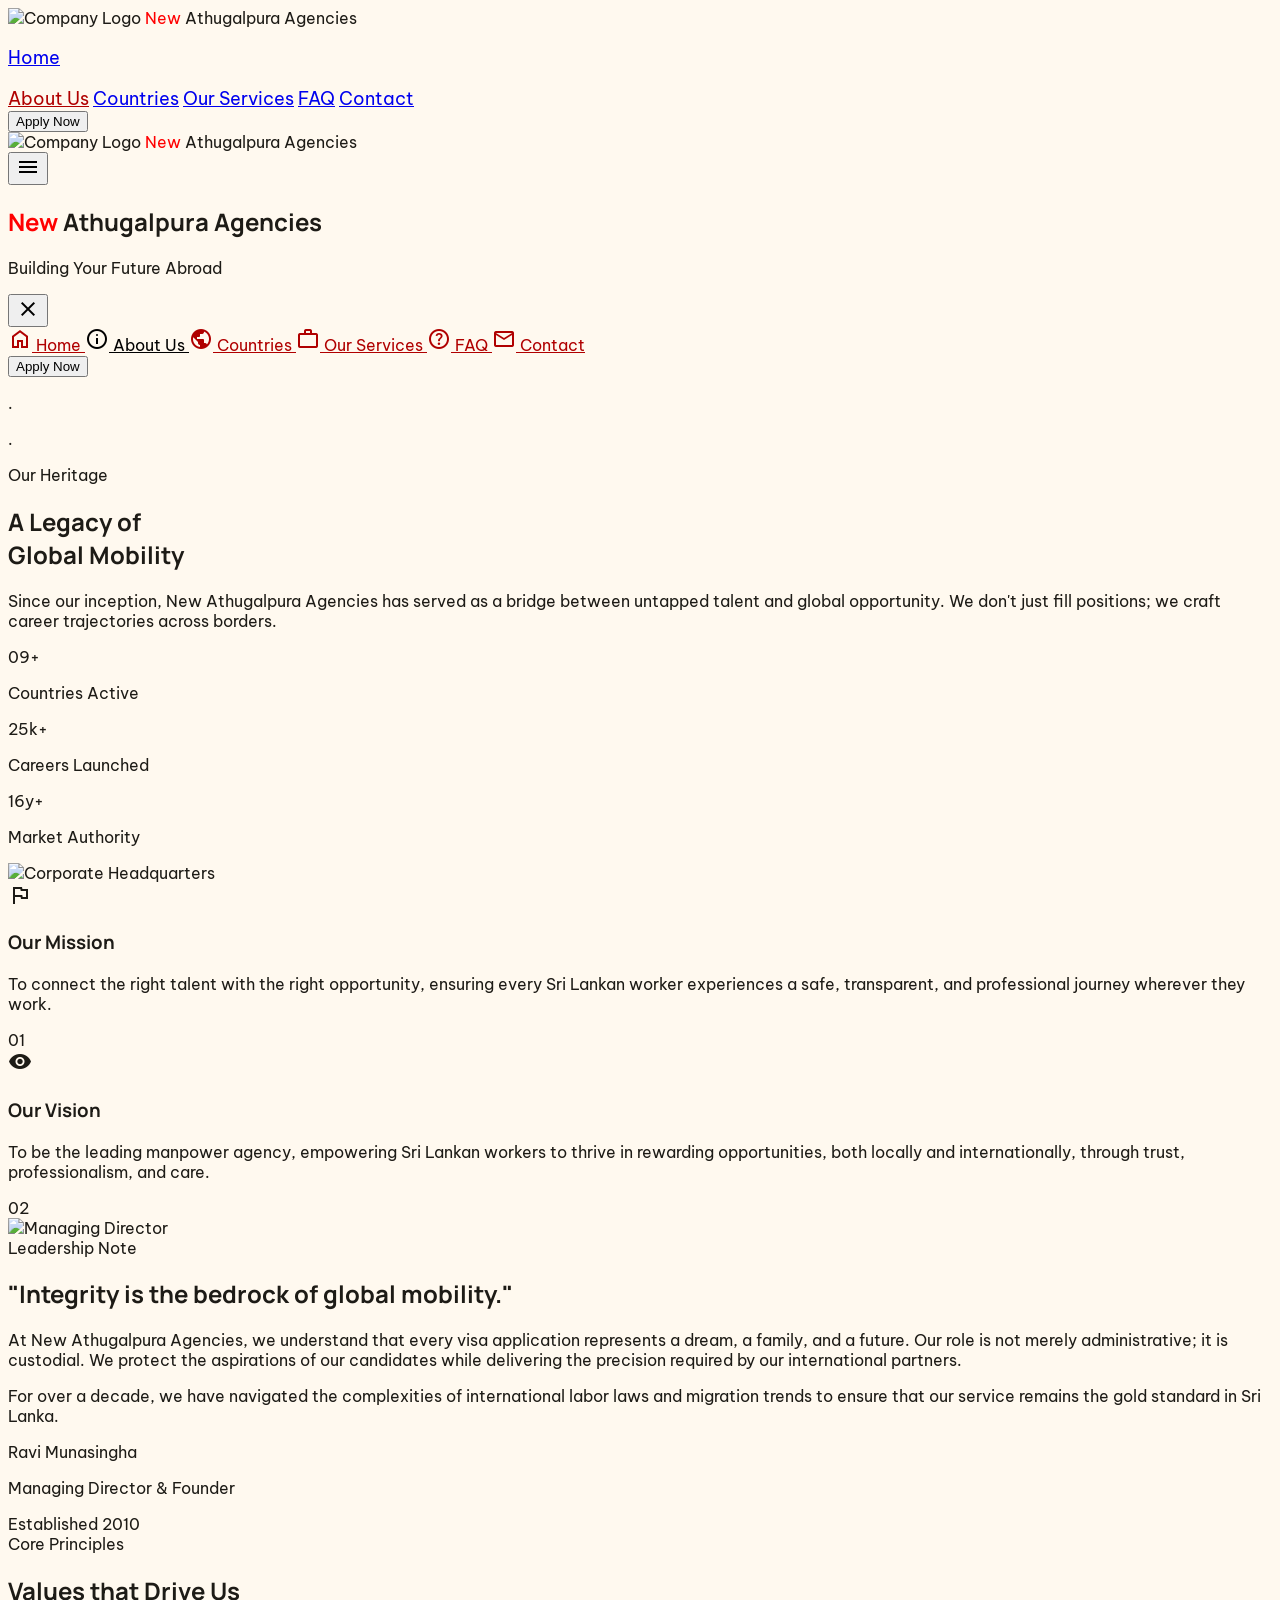
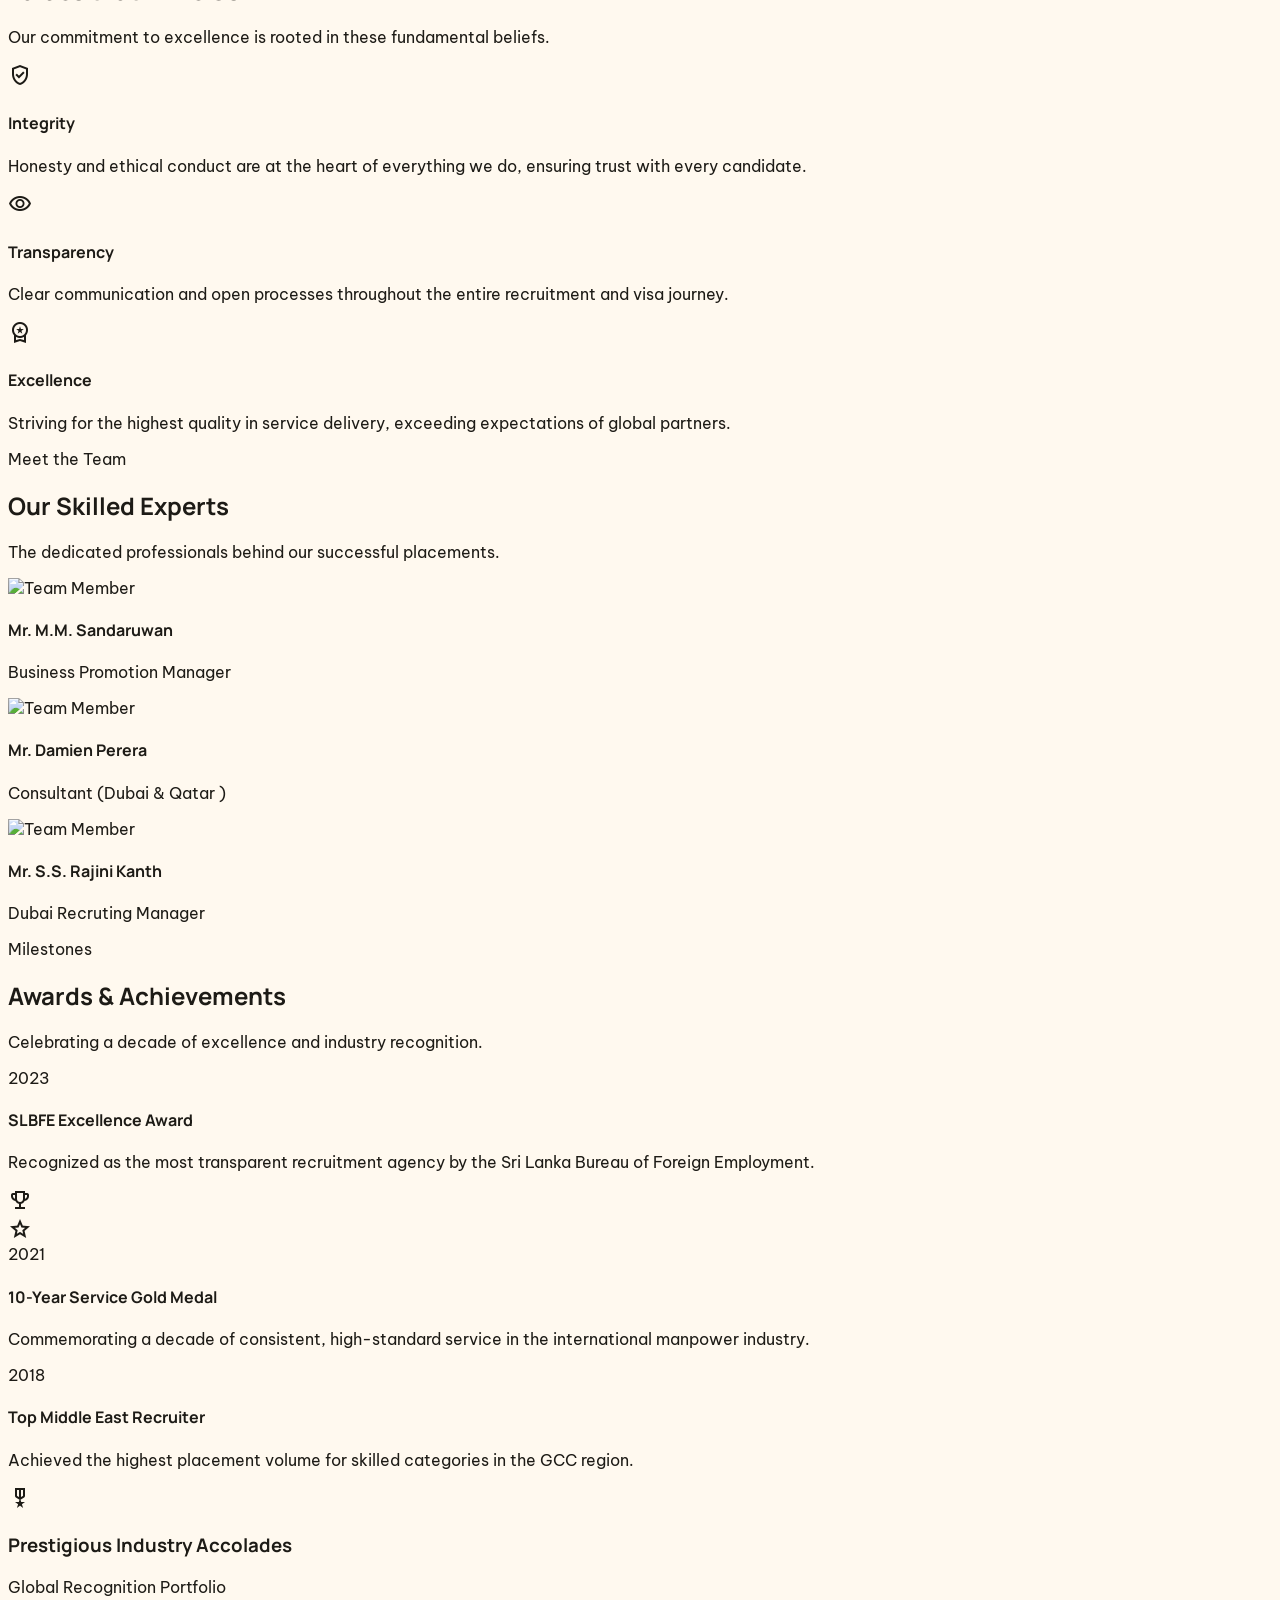
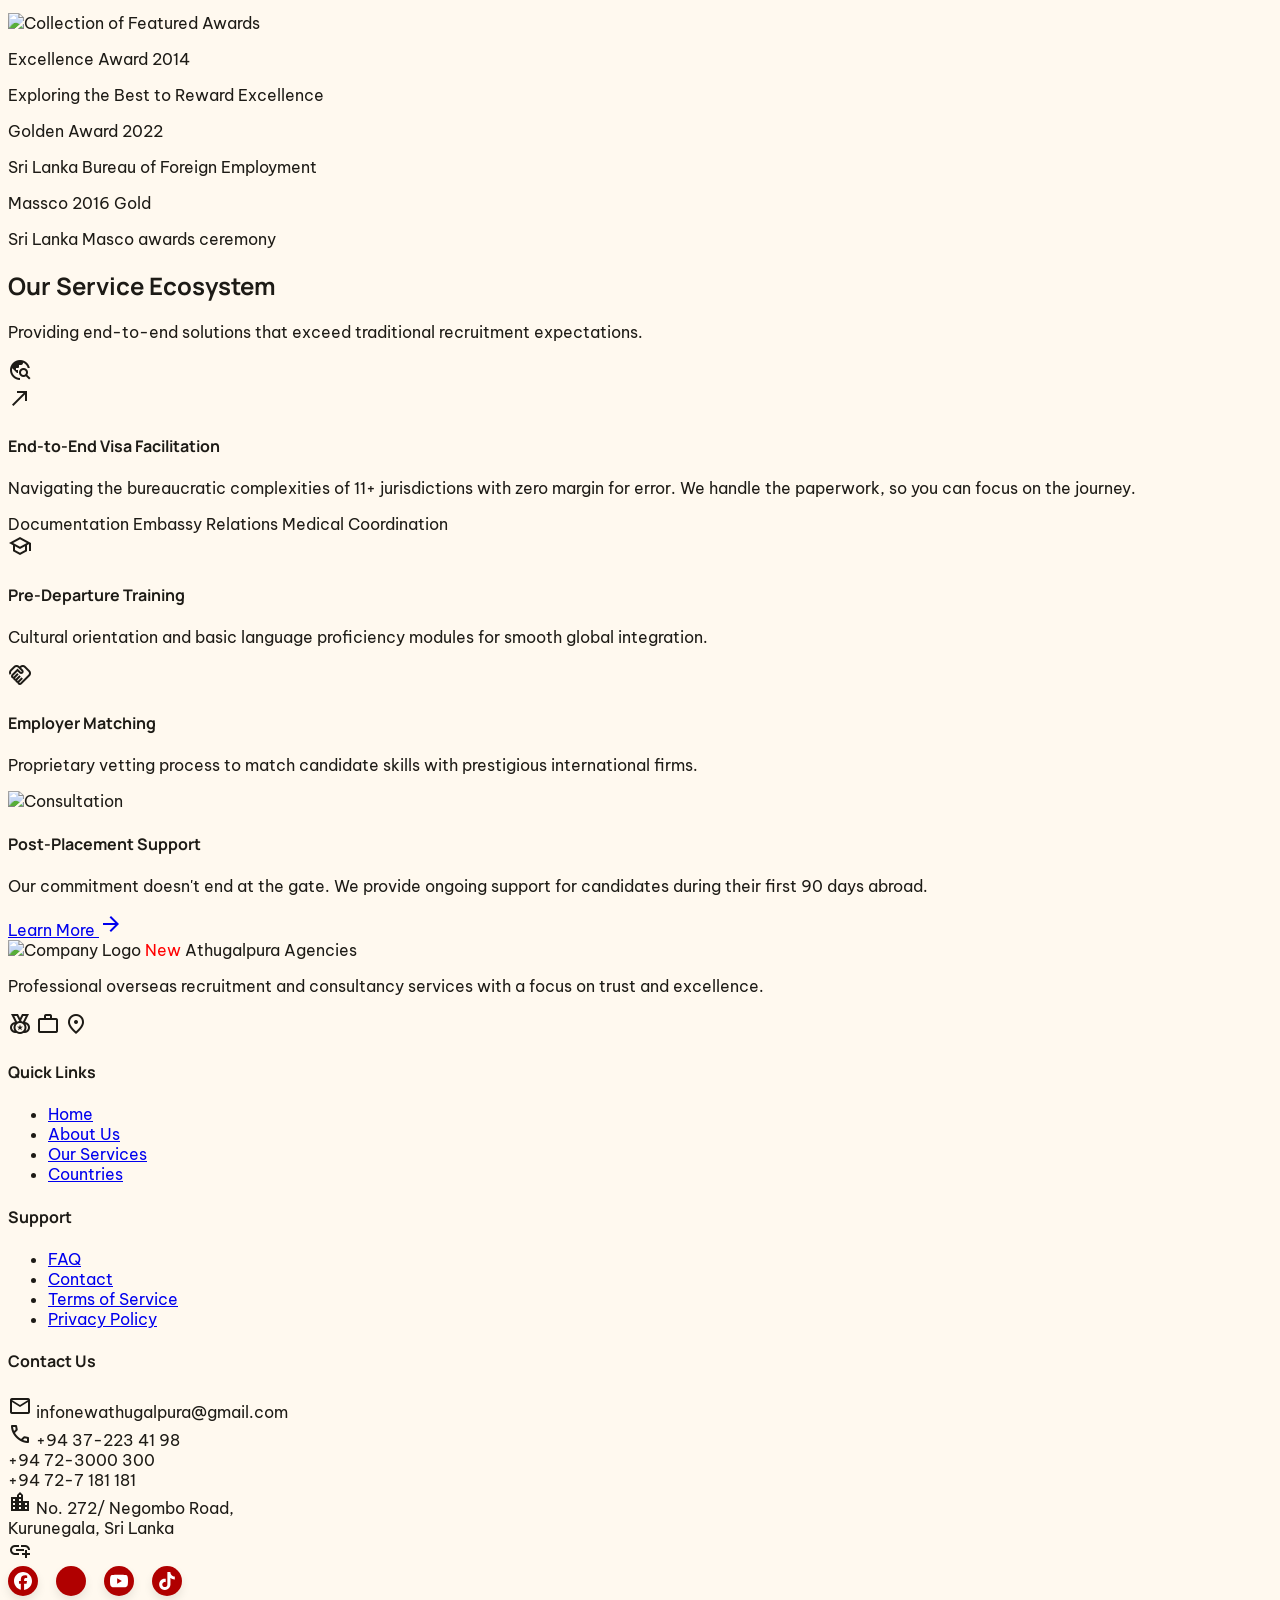
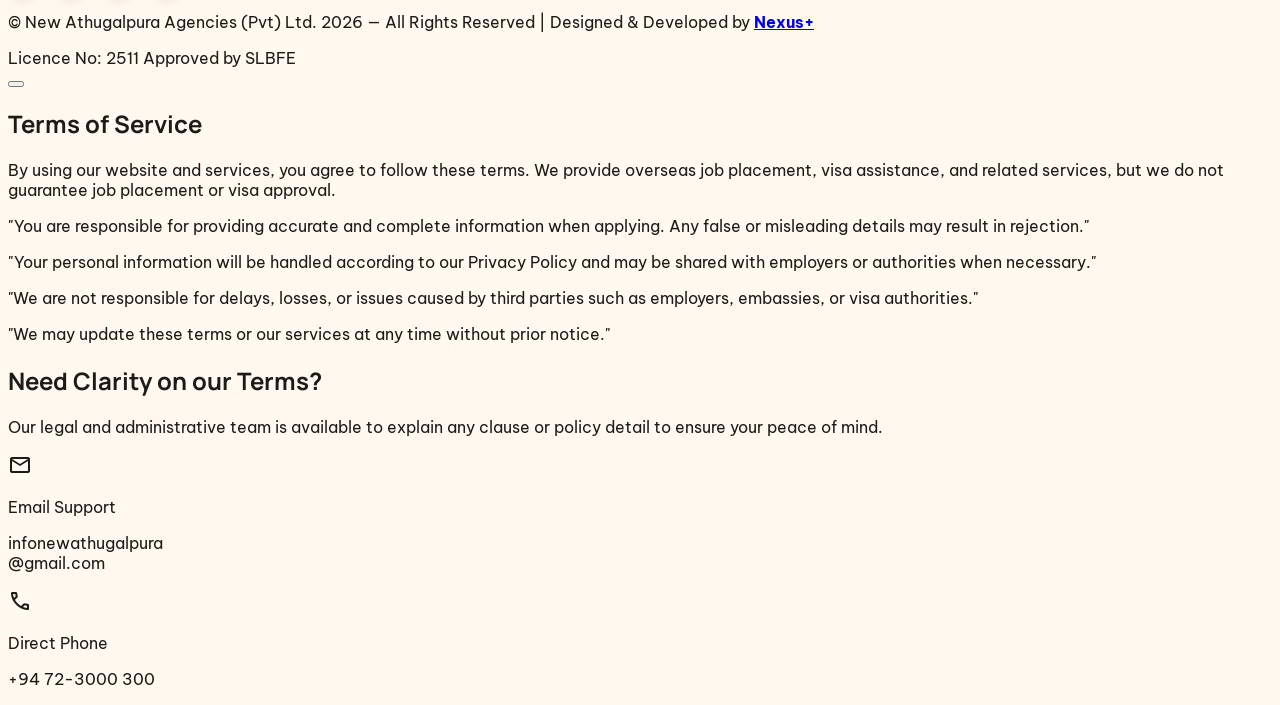
==== commit 6425069e: "Add files via upload" ====
--- a/aboutUs.html
+++ b/aboutUs.html
@@ -121,7 +121,7 @@
 </div>
 </header>
 <!-- Mobile Header with Hamburger -->
-<header class="fixed top-0 left-0 right-0 z-40 bg-[#FFF9EF] flex md:hidden justify-between items-center px-6 py-4 border-b border-[#E7E2D8]">
+<header class="fixed top-0 left-0 right-0 z-40 bg-[#FFF9EF] flex md:hidden justify-between items-center px-6 py-3 border-b border-[#E7E2D8]">
 <div class="flex items-center gap-2">
 <img alt="Company Logo" class="h-8 w-8" data-alt="Small agency icon logo for mobile header" src="src/LOGO.png"/>
 <span class="font-headline font-bold text-lg text-[#1D1B16]"><span style="color: red;">New </span>Athugalpura Agencies</span>
@@ -204,7 +204,7 @@
                         </p>
 <div class="flex flex-wrap gap-12">
 <div>
-<p class="text-4xl font-headline font-extrabold text-primary mb-1">12+</p>
+<p class="text-4xl font-headline font-extrabold text-primary mb-1">09+</p>
 <p class="text-sm font-label text-on-surface-variant uppercase tracking-wider">Countries Active</p>
 </div>
 <div>
@@ -212,7 +212,7 @@
 <p class="text-sm font-label text-on-surface-variant uppercase tracking-wider">Careers Launched</p>
 </div>
 <div>
-<p class="text-4xl font-headline font-extrabold text-primary mb-1">15y+</p>
+<p class="text-4xl font-headline font-extrabold text-primary mb-1">16y+</p>
 <p class="text-sm font-label text-on-surface-variant uppercase tracking-wider">Market Authority</p>
 </div>
 </div>
@@ -288,7 +288,7 @@
 <p class="text-sm font-label text-secondary uppercase tracking-widest mt-1">Managing Director &amp; Founder</p>
 <div class="mt-6 flex space-x-4">
 <span class="w-12 h-[2px] bg-primary-fixed-dim self-center"></span>
-<span class="font-label italic text-on-surface-variant">Established 20##</span>
+<span class="font-label italic text-on-surface-variant">Established 2010</span>
 </div>
 </div>
 </div>
@@ -336,7 +336,7 @@
 <h2 class="text-4xl font-headline font-bold mb-4">Our Skilled Experts</h2>
 <p class="text-on-surface-variant max-w-2xl mx-auto">The dedicated professionals behind our successful placements.</p>
 </div>
-<div class="grid grid-cols-1 sm:grid-cols-2 lg:grid-cols-4 gap-8">
+<div class="grid grid-cols-1 sm:grid-cols-2 lg:grid-cols-3 gap-8">
 <!-- Team Member 1 -->
 <div class="group">
 <div class="aspect-[4/5] rounded-2xl overflow-hidden mb-4 relative">
@@ -349,7 +349,7 @@
 <!-- Team Member 2 -->
 <div class="group">
 <div class="aspect-[4/5] rounded-2xl overflow-hidden mb-4 relative">
-<img alt="Team Member" class="w-full h-full object-cover transition-transform duration-500 group-hover:scale-105" src="https://lh3.googleusercontent.com/aida-public/[base64]"/>
+<img alt="Team Member" class="w-full h-full object-cover transition-transform duration-500 group-hover:scale-105" src="src/Demien.png"/>
 <div class="absolute inset-0 bg-gradient-to-t from-black/40 to-transparent opacity-0 group-hover:opacity-100 transition-opacity"></div>
 </div>
 <h4 class="text-lg font-headline font-bold">Mr. Damien Perera </h4>
@@ -358,20 +358,11 @@
 <!-- Team Member 3 -->
 <div class="group">
 <div class="aspect-[4/5] rounded-2xl overflow-hidden mb-4 relative">
-<img alt="Team Member" class="w-full h-full object-cover transition-transform duration-500 group-hover:scale-105" src="https://lh3.googleusercontent.com/aida-public/[base64]"/>
+<img alt="Team Member" class="w-full h-full object-cover transition-transform duration-500 group-hover:scale-105" src="src/khanth.png"/>
 <div class="absolute inset-0 bg-gradient-to-t from-black/40 to-transparent opacity-0 group-hover:opacity-100 transition-opacity"></div>
 </div>
 <h4 class="text-lg font-headline font-bold">Mr. S.S. Rajini Kanth</h4>
 <p class="text-secondary font-label text-xs uppercase tracking-widest font-semibold"> Dubai Recruting Manager</p>
-</div>
-<!-- Team Member 4 -->
-<div class="group">
-<div class="aspect-[4/5] rounded-2xl overflow-hidden mb-4 relative">
-<img alt="Team Member" class="w-full h-full object-cover transition-transform duration-500 group-hover:scale-105" src="https://lh3.googleusercontent.com/aida-public/[base64]"/>
-<div class="absolute inset-0 bg-gradient-to-t from-black/40 to-transparent opacity-0 group-hover:opacity-100 transition-opacity"></div>
-</div>
-<h4 class="text-lg font-headline font-bold">Extra name </h4>
-<p class="text-secondary font-label text-xs uppercase tracking-widest font-semibold">Extra position </p>
 </div>
 </div>
 </div>
@@ -437,16 +428,16 @@
 <img alt="Collection of Featured Awards" class="w-full h-auto object-contain mx-auto" src="src/Awards.jpg"/>
 <div class="grid grid-cols-3 gap-4 mt-8 text-center">
 <div class="px-4">
-<p class="text-xs font-label font-bold text-primary uppercase tracking-tighter">Pinnacle Award 2024</p>
+<p class="text-xs font-label font-bold text-primary uppercase tracking-tighter">Excellence Award 2014</p>
 <p class="text-[0.65rem] text-on-surface-variant leading-tight mt-1">Exploring the Best to Reward Excellence</p>
-</div>
-<div class="px-4">
-<p class="text-xs font-label font-bold text-primary uppercase tracking-tighter">Agency Brand of the Year</p>
-<p class="text-[0.65rem] text-on-surface-variant leading-tight mt-1">Sri Lanka Pinnacle Gold Standard 2024</p>
 </div>
 <div class="px-4">
 <p class="text-xs font-label font-bold text-primary uppercase tracking-tighter">Golden Award 2022</p>
-<p class="text-[0.65rem] text-on-surface-variant leading-tight mt-1">SLBFE Merit for Outstanding Recruitment</p>
+<p class="text-[0.65rem] text-on-surface-variant leading-tight mt-1">Sri Lanka Bureau of Foreign Employment</p>
+</div>
+<div class="px-4">
+<p class="text-xs font-label font-bold text-primary uppercase tracking-tighter">Massco 2016 Gold</p>
+<p class="text-[0.65rem] text-on-surface-variant leading-tight mt-1">Sri Lanka Masco awards ceremony</p>
 </div>
 </div>
 </div>
@@ -575,8 +566,8 @@
 <span class="material-symbols-outlined text-primary text-lg">add_link</span>
                         <div class="social-container">
                             <a class="fbfooter" href="https://web.facebook.com/newathugalpura" target="_blank"><svg role="img" viewBox="0 0 24 24" xmlns="http://www.w3.org/2000/svg"><title>Facebook</title><path d="M9.101 23.691v-7.98H6.627v-3.667h2.474v-1.58c0-4.085 1.848-5.978 5.858-5.978.401 0 .955.042 1.468.103a8.68 8.68 0 0 1 1.141.195v3.325a8.623 8.623 0 0 0-.653-.036 26.805 26.805 0 0 0-.733-.009c-.707 0-1.259.096-1.675.309a1.686 1.686 0 0 0-.679.622c-.258.42-.374.995-.374 1.752v1.297h3.919l-.386 2.103-.287 1.564h-3.246v8.245C19.396 23.238 24 18.179 24 12.044c0-6.627-5.373-12-12-12s-12 5.373-12 12c0 5.628 3.874 10.35 9.101 11.647Z"/></svg></a>
-                            <a class="infooter" href="MaintenancePage.html" target="_blank"><svg role="img" viewBox="0 0 24 24" xmlns="http://www.w3.org/2000/svg"><title>Instagram</title><path d="M7.0301.084c-1.2768.0602-2.1487.264-2.911.5634-.7888.3075-1.4575.72-2.1228 1.3877-.6652.6677-1.075 1.3368-1.3802 2.127-.2954.7638-.4956 1.6365-.552 2.914-.0564 1.2775-.0689 1.6882-.0626 4.947.0062 3.2586.0206 3.6671.0825 4.9473.061 1.2765.264 2.1482.5635 2.9107.308.7889.72 1.4573 1.388 2.1228.6679.6655 1.3365 1.0743 2.1285 1.38.7632.295 1.6361.4961 2.9134.552 1.2773.056 1.6884.069 4.9462.0627 3.2578-.0062 3.668-.0207 4.9478-.0814 1.28-.0607 2.147-.2652 2.9098-.5633.7889-.3086 1.4578-.72 2.1228-1.3881.665-.6682 1.0745-1.3378 1.3795-2.1284.2957-.7632.4966-1.636.552-2.9124.056-1.2809.0692-1.6898.063-4.948-.0063-3.2583-.021-3.6668-.0817-4.9465-.0607-1.2797-.264-2.1487-.5633-2.9117-.3084-.7889-.72-1.4568-1.3876-2.1228C21.2982 1.33 20.628.9208 19.8378.6165 19.074.321 18.2017.1197 16.9244.0645 15.6471.0093 15.236-.005 11.977.0014 8.718.0076 8.31.0215 7.0301.0839m.1402 21.6932c-1.17-.0509-1.8053-.2453-2.2287-.408-.5606-.216-.96-.4771-1.3819-.895-.422-.4178-.6811-.8186-.9-1.378-.1644-.4234-.3624-1.058-.4171-2.228-.0595-1.2645-.072-1.6442-.079-4.848-.007-3.2037.0053-3.583.0607-4.848.05-1.169.2456-1.805.408-2.2282.216-.5613.4762-.96.895-1.3816.4188-.4217.8184-.6814 1.3783-.9003.423-.1651 1.0575-.3614 2.227-.4171 1.2655-.06 1.6447-.072 4.848-.079 3.2033-.007 3.5835.005 4.8495.0608 1.169.0508 1.8053.2445 2.228.408.5608.216.96.4754 1.3816.895.4217.4194.6816.8176.9005 1.3787.1653.4217.3617 1.056.4169 2.2263.0602 1.2655.0739 1.645.0796 4.848.0058 3.203-.0055 3.5834-.061 4.848-.051 1.17-.245 1.8055-.408 2.2294-.216.5604-.4763.96-.8954 1.3814-.419.4215-.8181.6811-1.3783.9-.4224.1649-1.0577.3617-2.2262.4174-1.2656.0595-1.6448.072-4.8493.079-3.2045.007-3.5825-.006-4.848-.0608M16.953 5.5864A1.44 1.44 0 1 0 18.39 4.144a1.44 1.44 0 0 0-1.437 1.4424M5.8385 12.012c.0067 3.4032 2.7706 6.1557 6.173 6.1493 3.4026-.0065 6.157-2.7701 6.1506-6.1733-.0065-3.4032-2.771-6.1565-6.174-6.1498-3.403.0067-6.156 2.771-6.1496 6.1738M8 12.0077a4 4 0 1 1 4.008 3.9921A3.9996 3.9996 0 0 1 8 12.0077"/></svg></a>
-                            <a class="utfooter" href="MaintenancePage.html" target="_blank"><svg role="img" viewBox="0 0 24 24" xmlns="http://www.w3.org/2000/svg"><title>YouTube</title><path d="M23.498 6.186a3.016 3.016 0 0 0-2.122-2.136C19.505 3.545 12 3.545 12 3.545s-7.505 0-9.377.505A3.017 3.017 0 0 0 .502 6.186C0 8.07 0 12 0 12s0 3.93.502 5.814a3.016 3.016 0 0 0 2.122 2.136c1.871.505 9.376.505 9.376.505s7.505 0 9.377-.505a3.015 3.015 0 0 0 2.122-2.136C24 15.93 24 12 24 12s0-3.93-.502-5.814zM9.545 15.568V8.432L15.818 12l-6.273 3.568z"/></svg></a>
+                            <a class="lifooter" href="https://www.linkedin.com/company/113173368/admin/dashboard/" target="_blank"><img class="liicon" src="src/linkedin.svg" alt=""></a>
+                            <a class="utfooter" href="https://www.youtube.com/channel/UCTvu29hD5eNoQmQ-GncwTqg" target="_blank"><svg role="img" viewBox="0 0 24 24" xmlns="http://www.w3.org/2000/svg"><title>YouTube</title><path d="M23.498 6.186a3.016 3.016 0 0 0-2.122-2.136C19.505 3.545 12 3.545 12 3.545s-7.505 0-9.377.505A3.017 3.017 0 0 0 .502 6.186C0 8.07 0 12 0 12s0 3.93.502 5.814a3.016 3.016 0 0 0 2.122 2.136c1.871.505 9.376.505 9.376.505s7.505 0 9.377-.505a3.015 3.015 0 0 0 2.122-2.136C24 15.93 24 12 24 12s0-3.93-.502-5.814zM9.545 15.568V8.432L15.818 12l-6.273 3.568z"/></svg></a>
                             <a class="ttfooter" href="https://www.tiktok.com/@newathugalpuraagency?is_from_webapp=1&sender_device=pc" target="_blank"><svg role="img" viewBox="0 0 24 24" xmlns="http://www.w3.org/2000/svg"><title>TikTok</title><path d="M12.525.02c1.31-.02 2.61-.01 3.91-.02.08 1.53.63 3.09 1.75 4.17 1.12 1.11 2.7 1.62 4.24 1.79v4.03c-1.44-.05-2.89-.35-4.2-.97-.57-.26-1.1-.59-1.62-.93-.01 2.92.01 5.84-.02 8.75-.08 1.4-.54 2.79-1.35 3.94-1.31 1.92-3.58 3.17-5.91 3.21-1.43.08-2.86-.31-4.08-1.03-2.02-1.19-3.44-3.37-3.65-5.71-.02-.5-.03-1-.01-1.49.18-1.9 1.12-3.72 2.58-4.96 1.66-1.44 3.98-2.13 6.15-1.72.02 1.48-.04 2.96-.04 4.44-.99-.32-2.15-.23-3.02.37-.63.41-1.11 1.04-1.36 1.75-.21.51-.15 1.07-.14 1.61.24 1.64 1.82 3.02 3.5 2.87 1.12-.01 2.19-.66 2.77-1.61.19-.33.4-.67.41-1.06.1-1.79.06-3.57.07-5.36.01-4.03-.01-8.05.02-12.07z"/></svg></a>
                         </div>
                     </div>                
--- a/style.css
+++ b/style.css
@@ -14,7 +14,9 @@
     place-items: center;
     box-shadow: 0 5px 10px rgba(0, 0, 0, 0.089);
 }
-
+.liicon{
+    height: 18px;
+}
 .social-container a svg{
     height: 18px;
     fill: #ffffff;
@@ -54,4 +56,46 @@
 input::placeholder {
   color: grey;
   opacity: 1; /* Ensures color displays correctly in all browsers */
-}+}
+
+.adbackground{
+    position: fixed;  
+  backdrop-filter: blur(5px);
+    width: 100%;
+    height: 100%;
+    background-color: #5e5e5e00;
+    z-index: 9980;
+
+}
+.ads01{
+    position: fixed;
+    top: 20%;      /* udata gap eka */ 
+    width: 400px;
+    left: 10%; /* dahine passe */
+    background: #ffefd4ea;
+    color: rgb(0, 0, 0);
+    padding: 10px 15px;
+    border-radius: 10px;
+    box-shadow: 0 4px 10px rgba(0, 0, 0, 0.562);
+    z-index: 9990;
+      position: absolute;
+  top: 50%;
+  left: 50%;
+  transform: translate(-50%, -50%);
+}
+
+.ads01 h1 {
+    text-align: center;
+    margin-top: -5%;
+    margin-bottom: 2%;
+    color: black;
+    font-weight: bolder;
+    font-size: 20px;
+}
+
+.ads01 img {
+    border-radius: 10px;
+}
+.ads01 .row {
+    margin-top: 1%;
+}
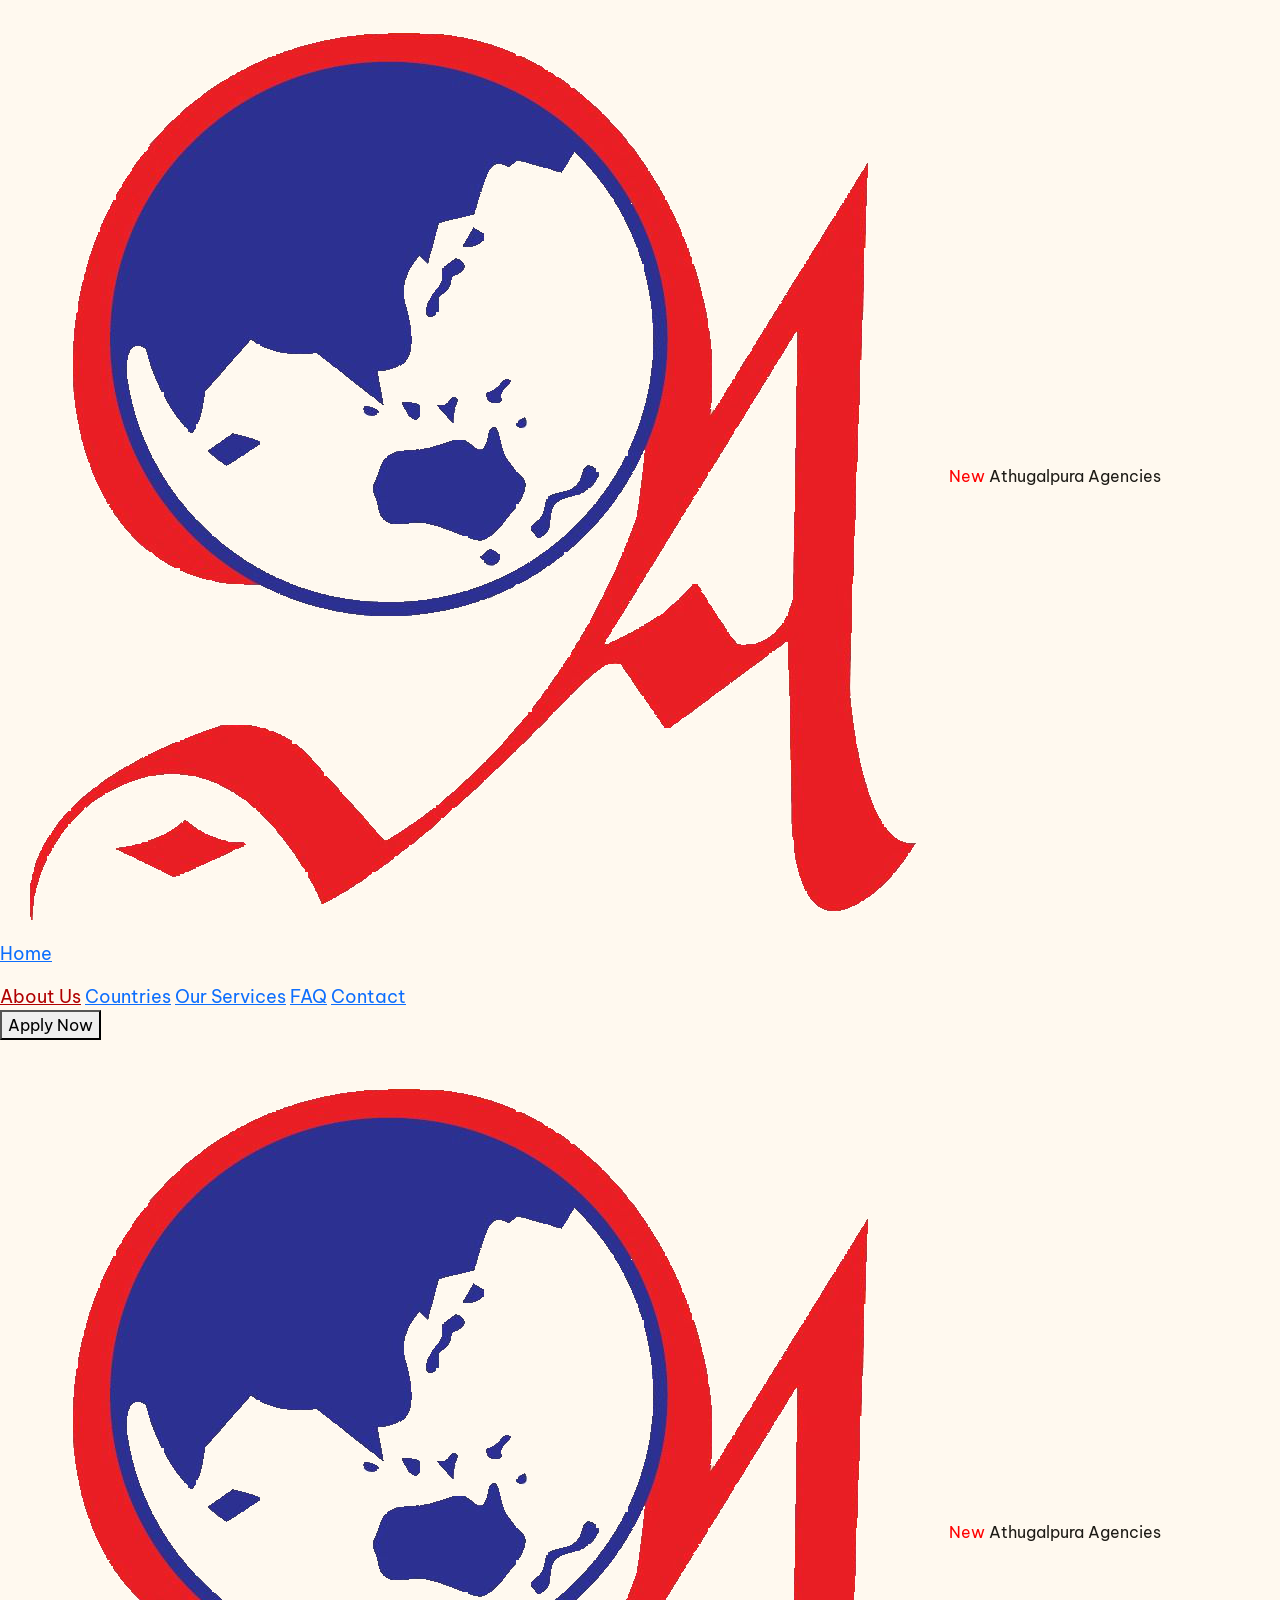
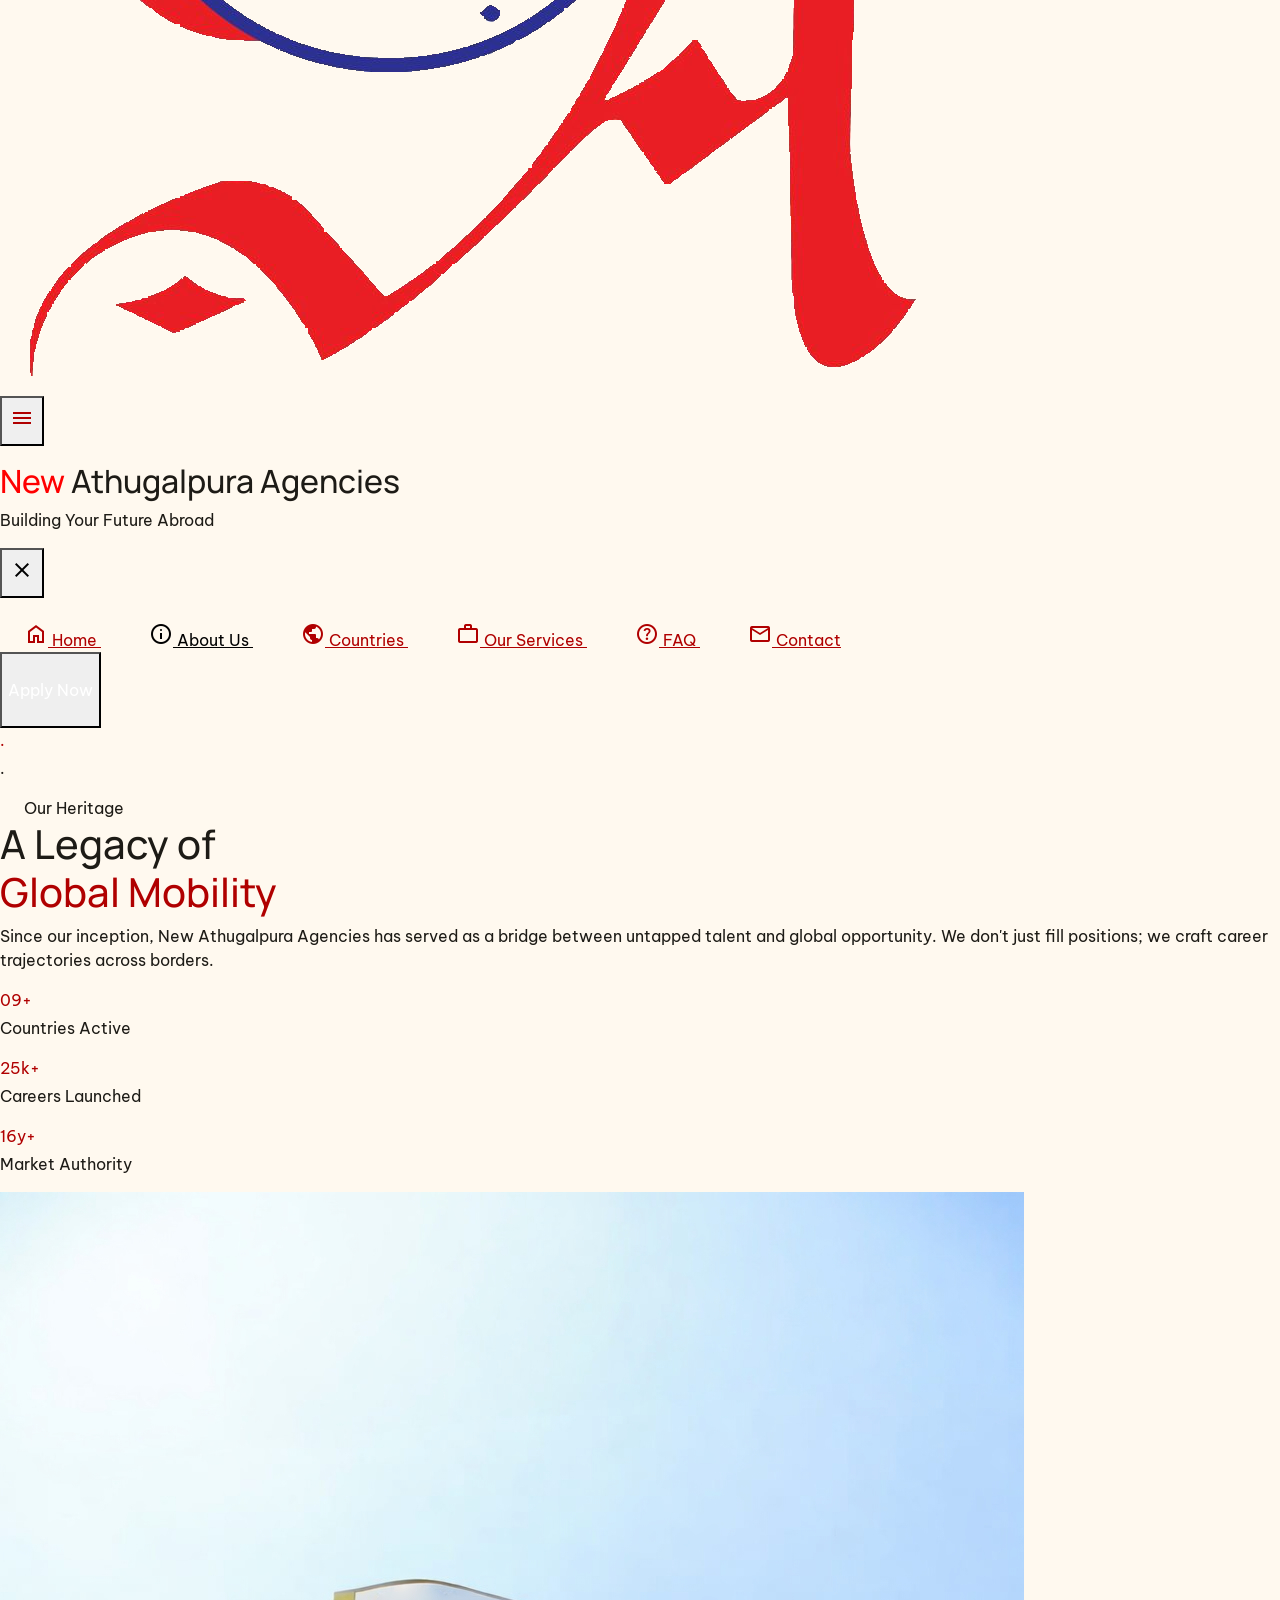
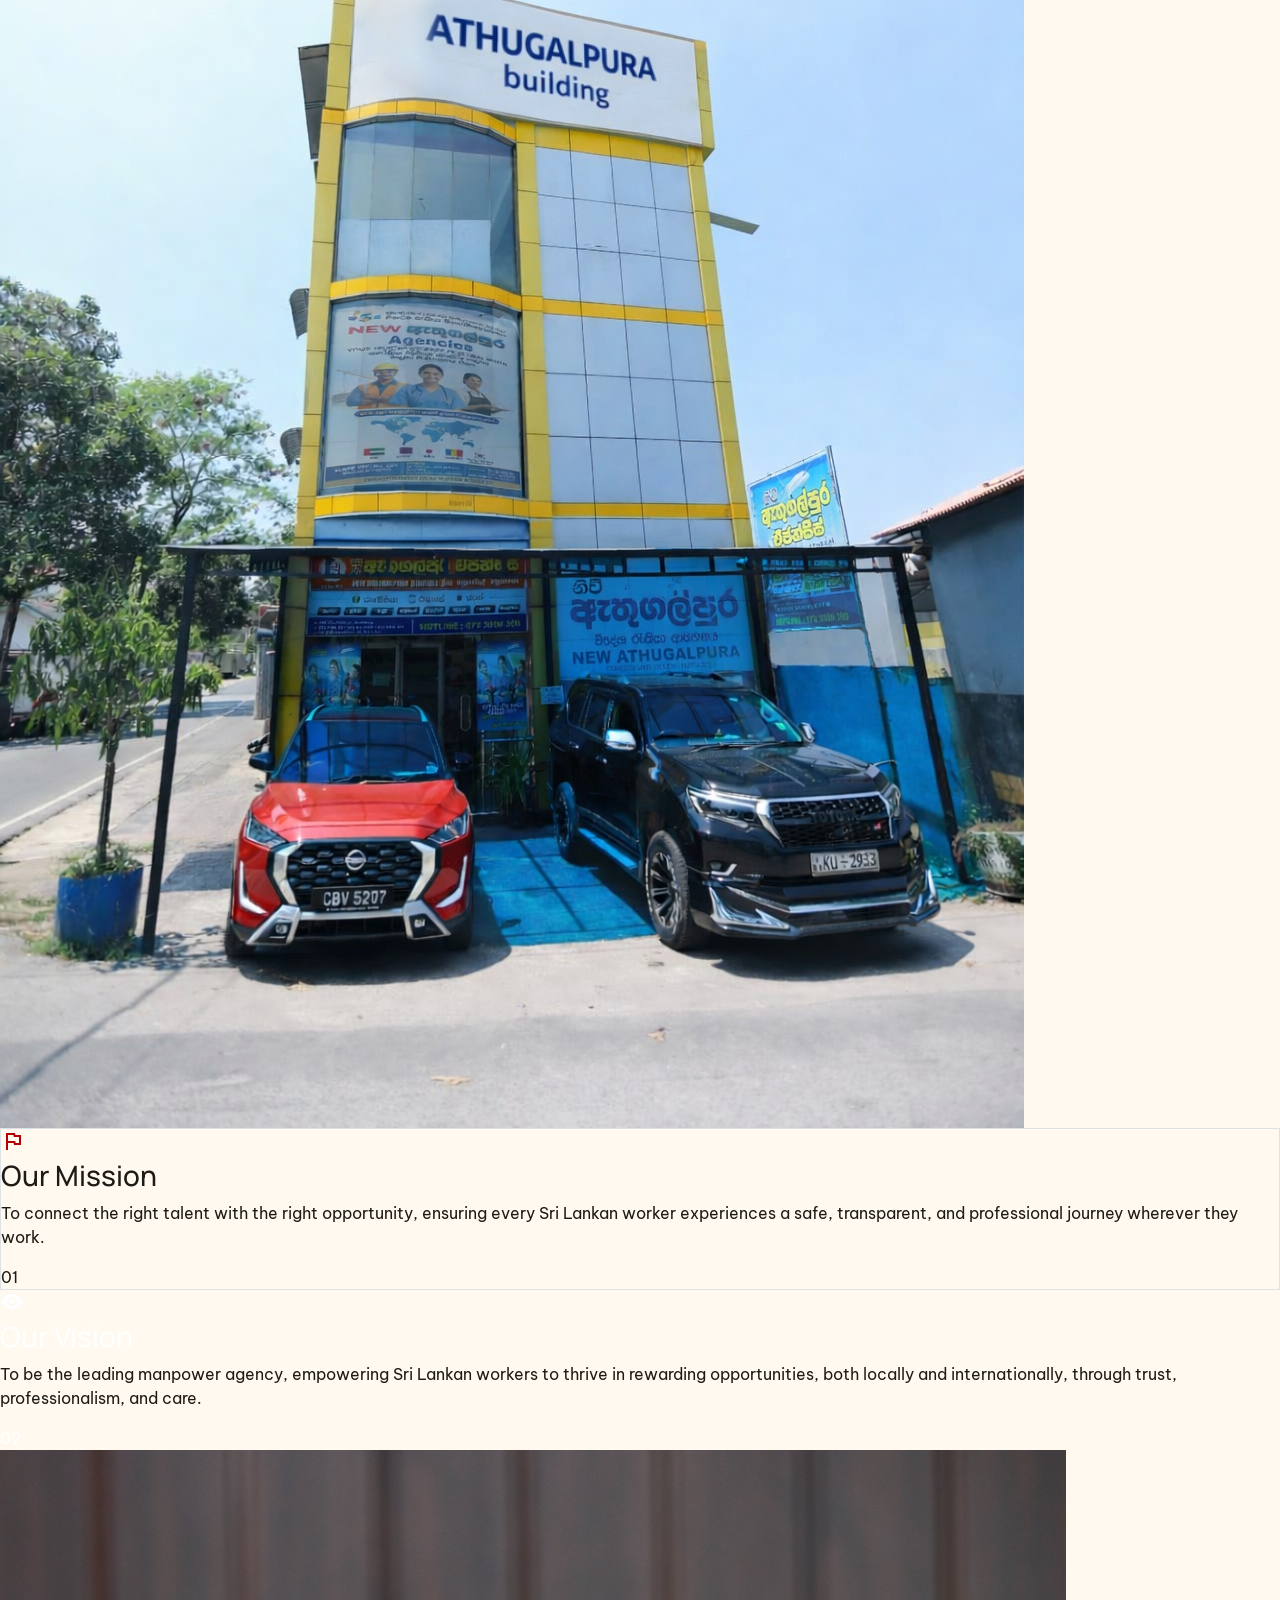
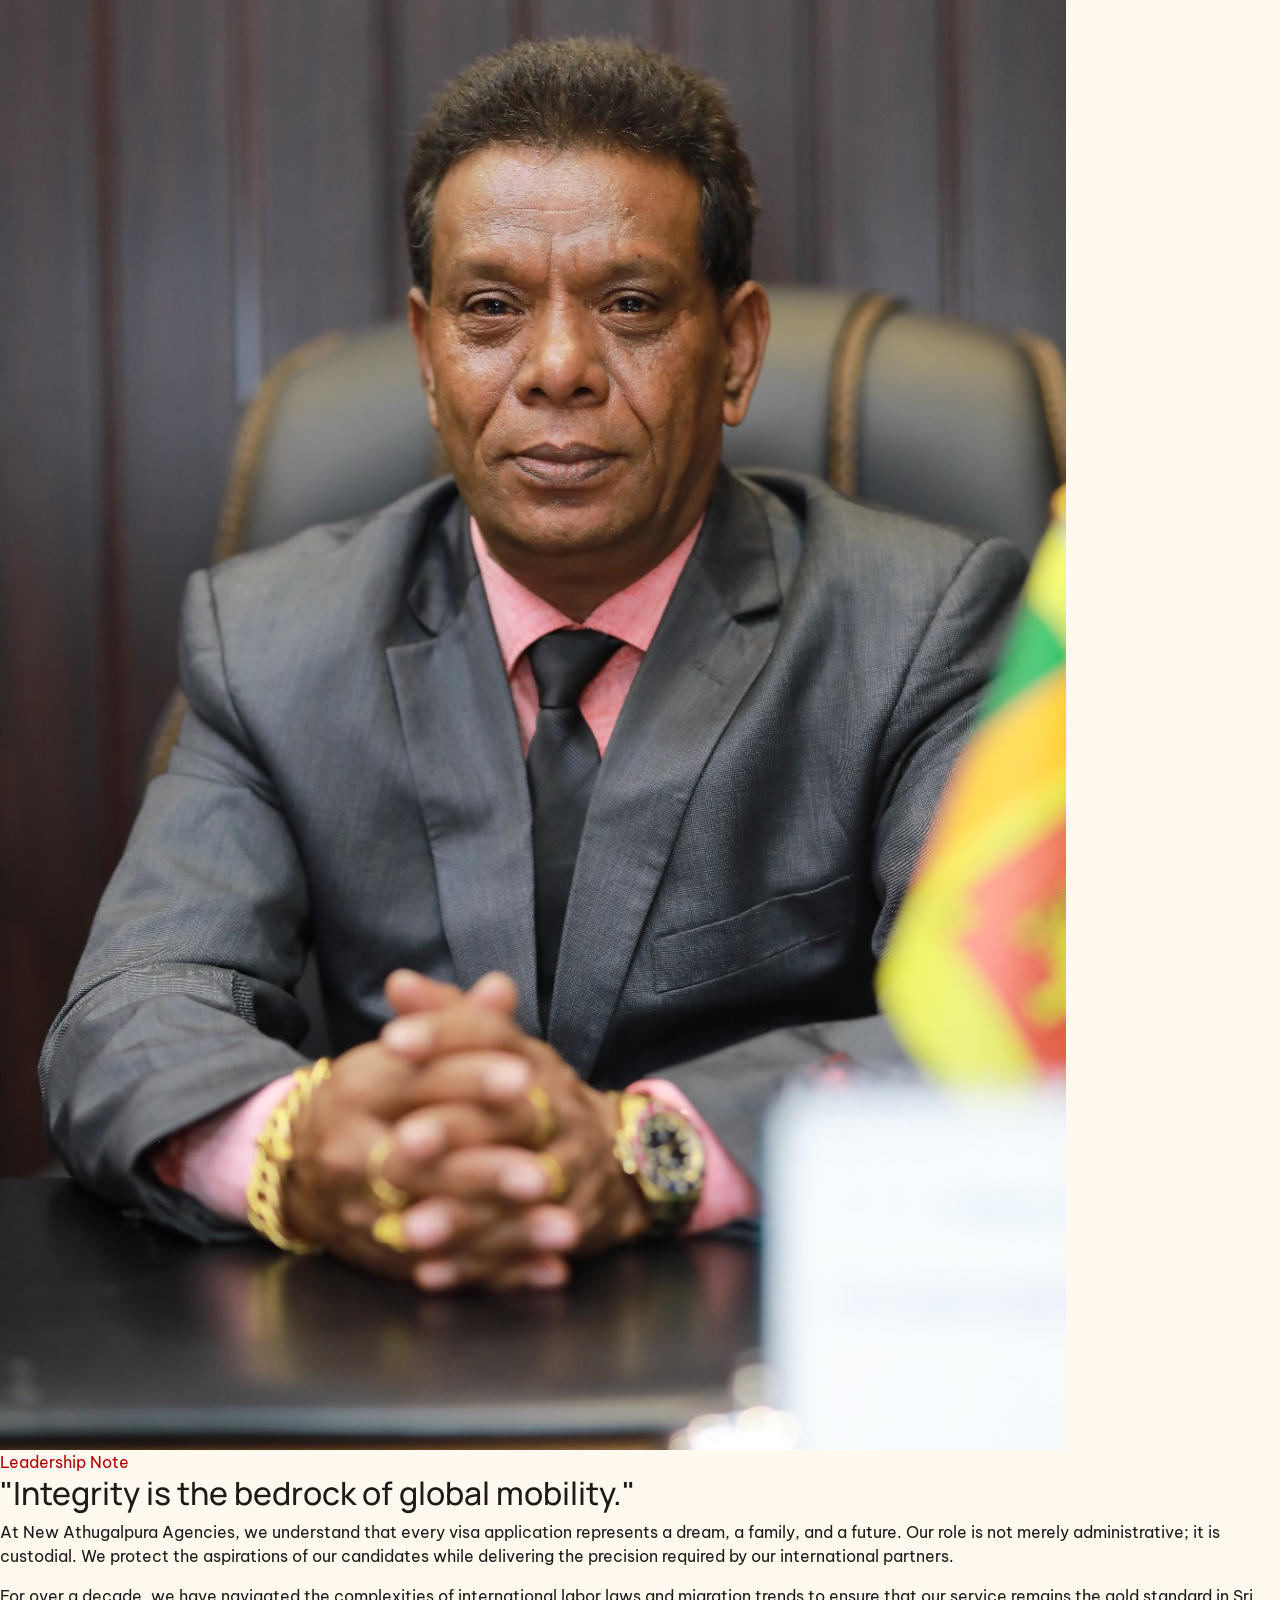
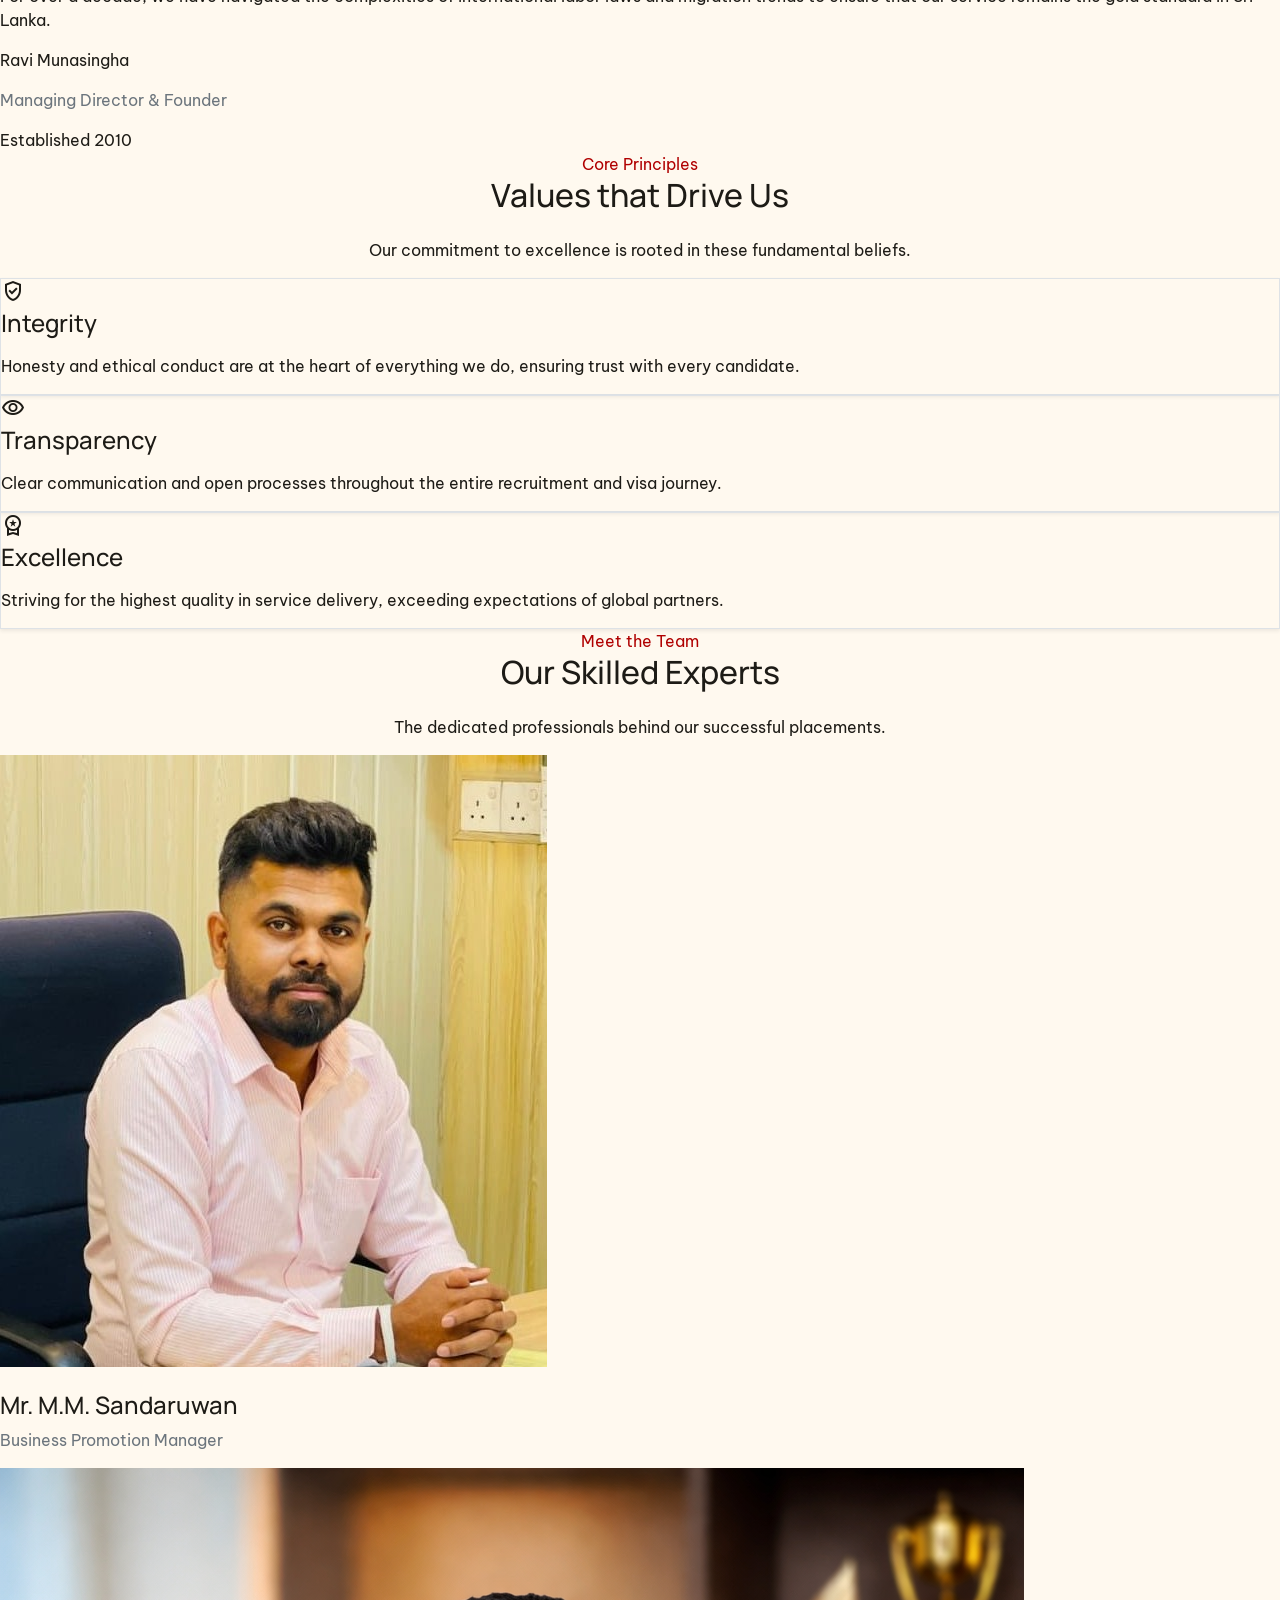
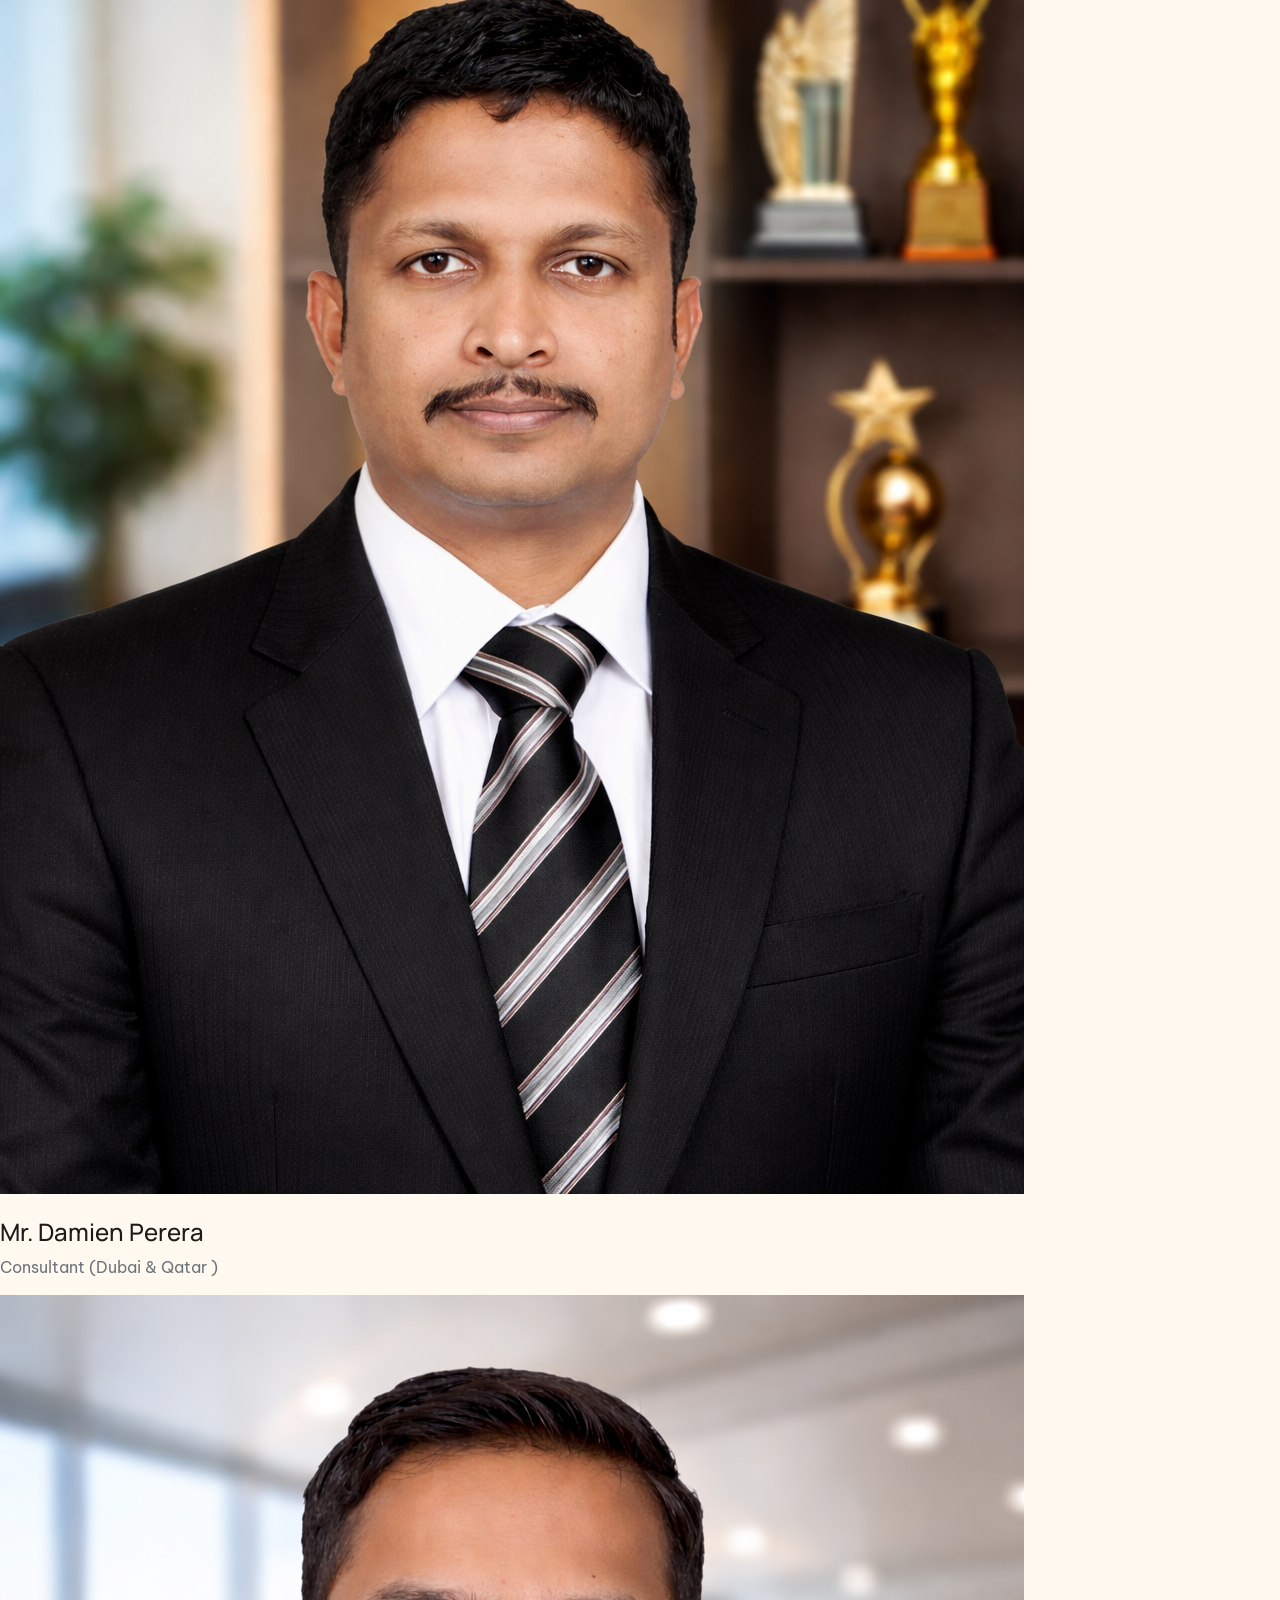
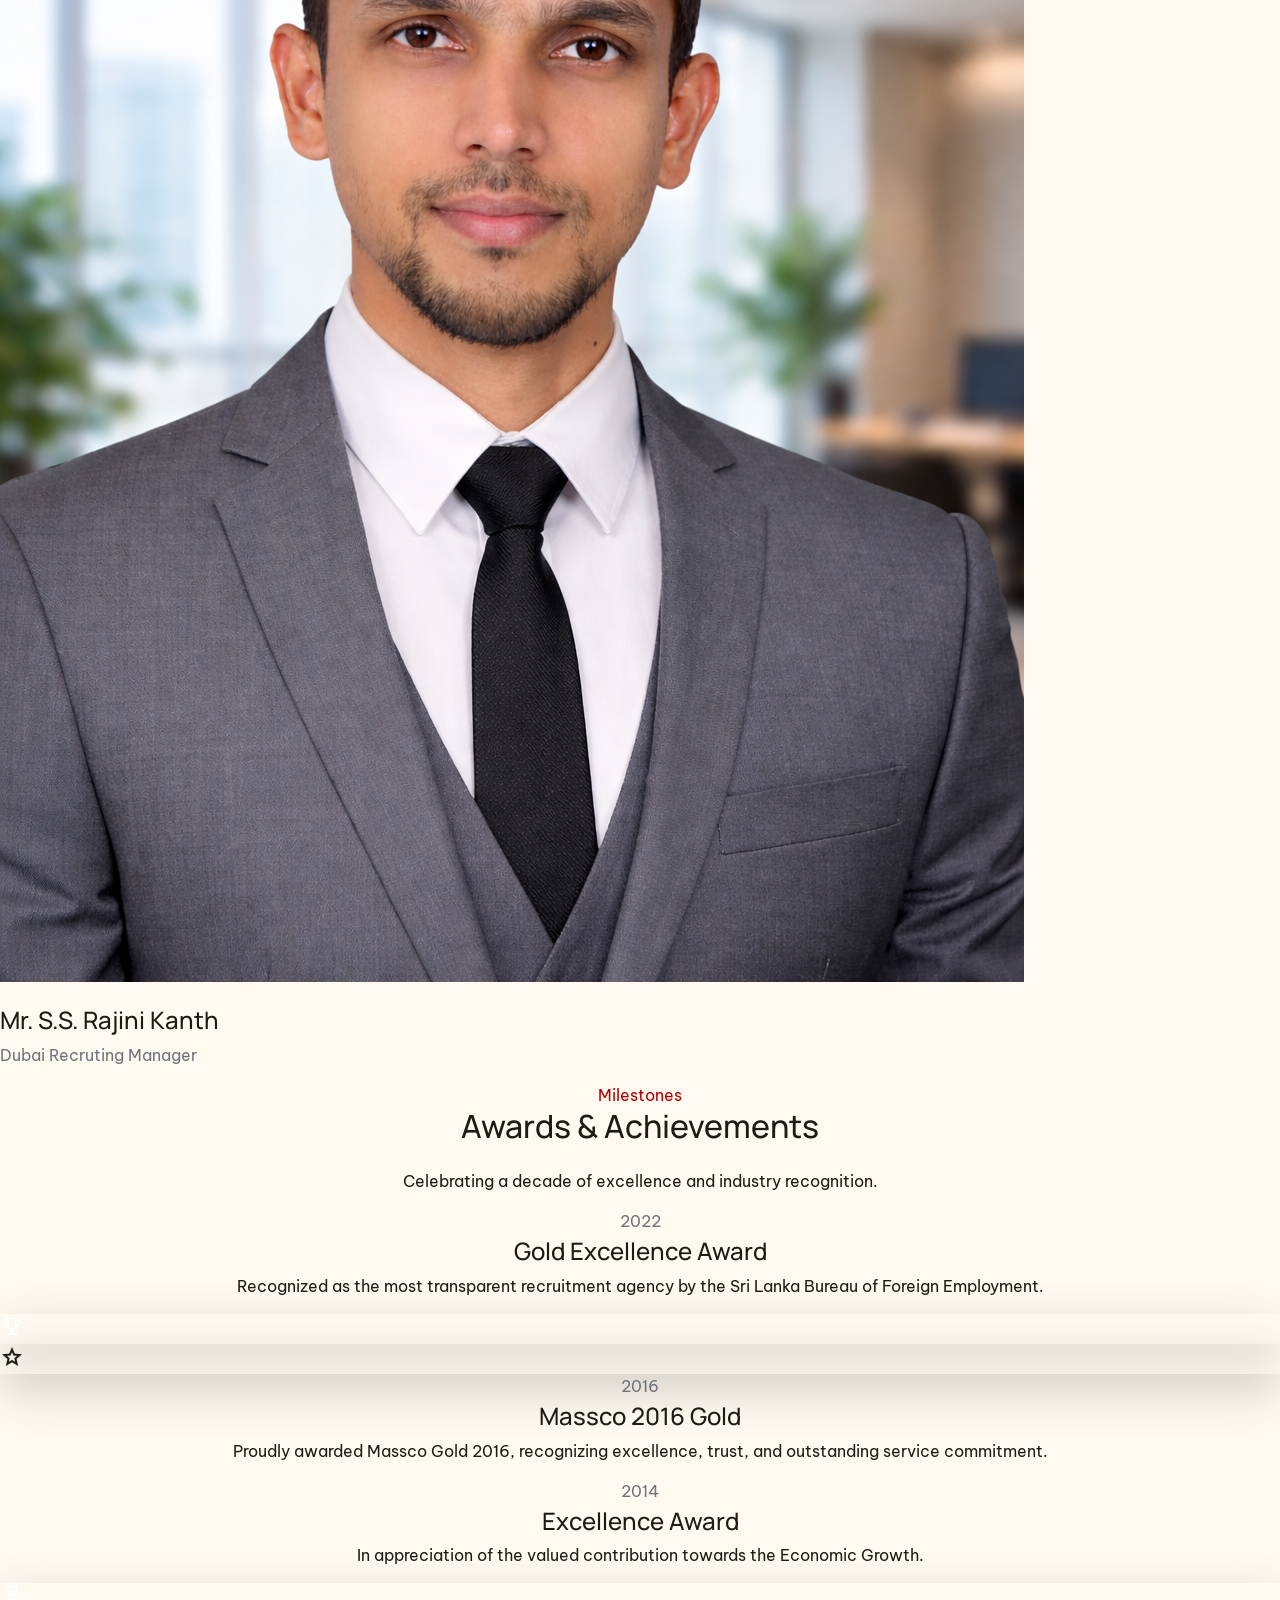
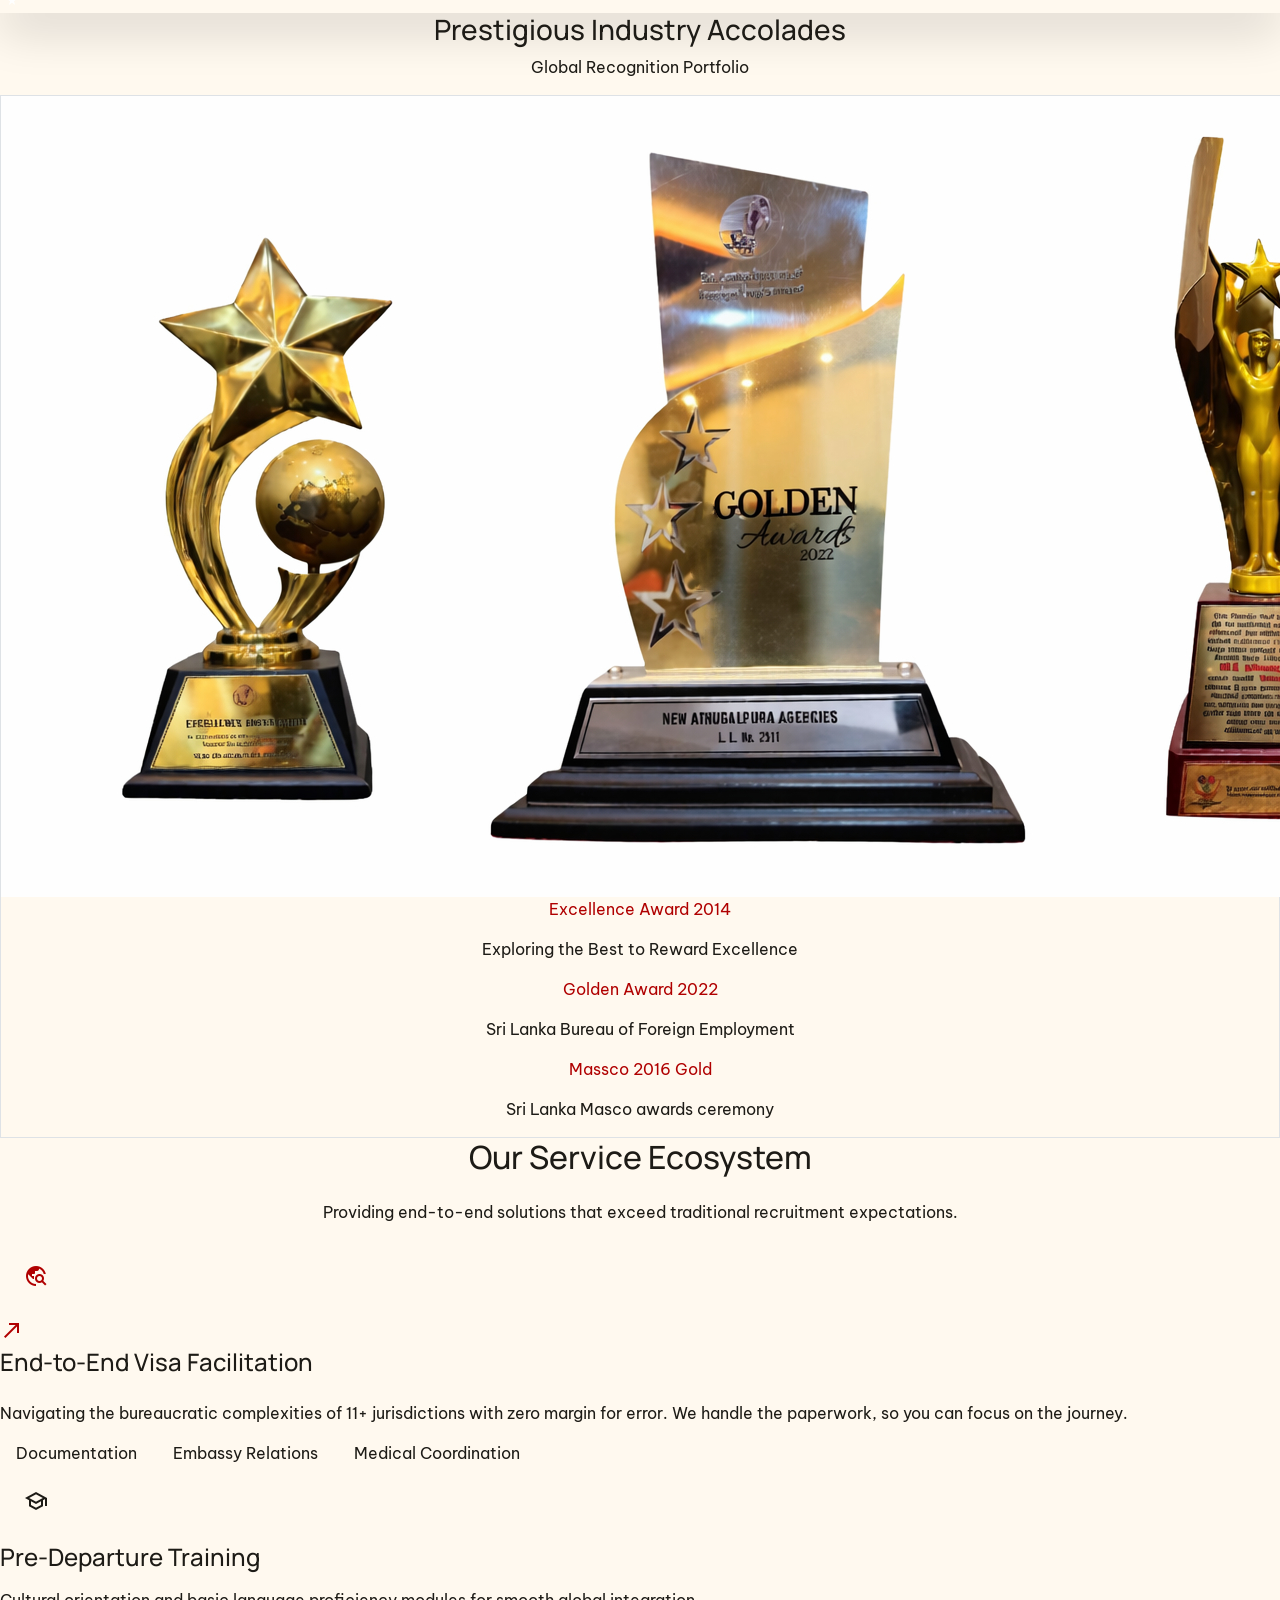
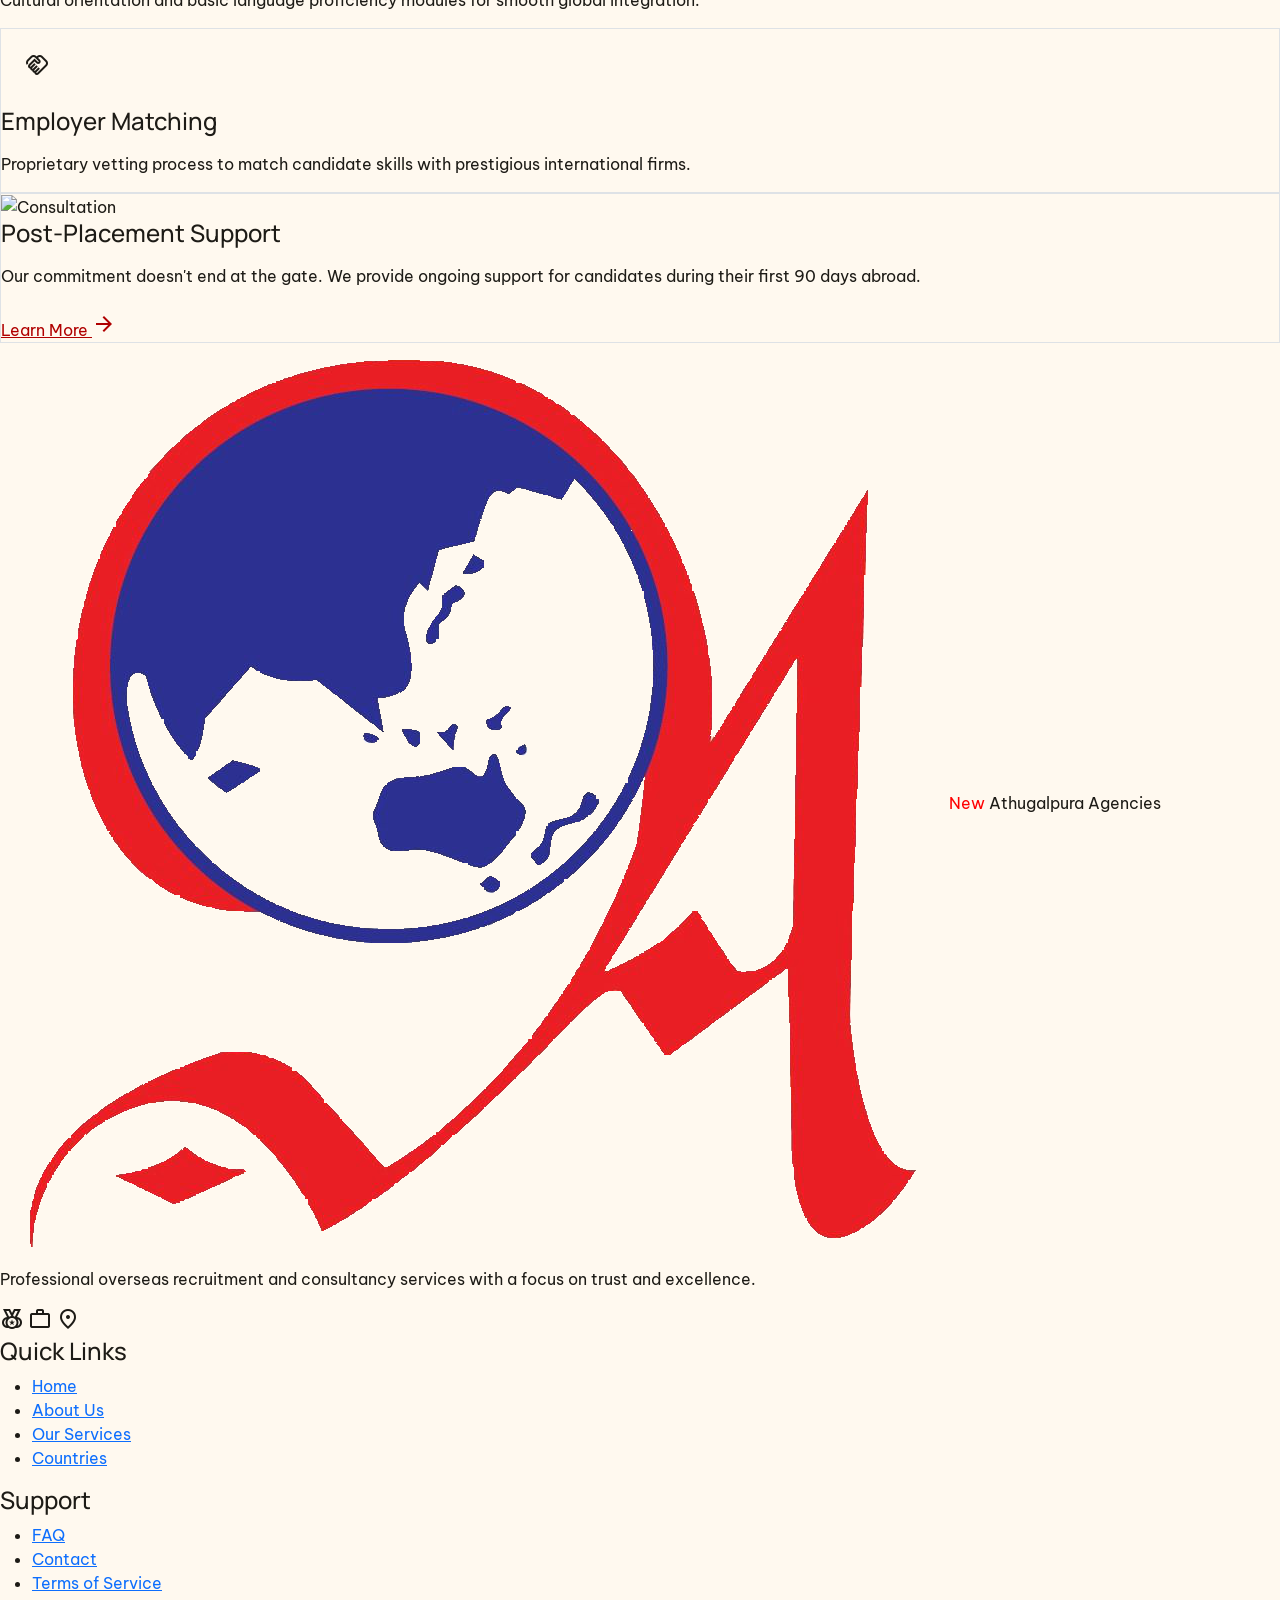
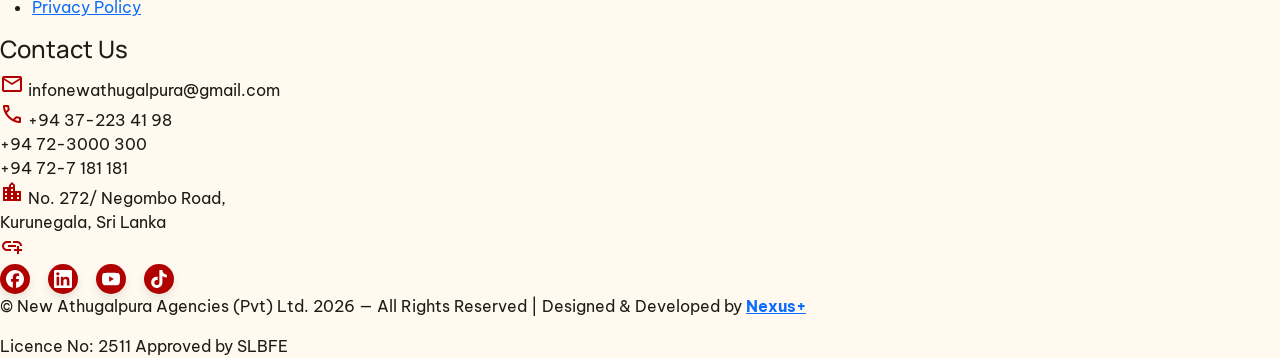
==== commit beebbd46: "Update aboutUs.html" ====
--- a/aboutUs.html
+++ b/aboutUs.html
@@ -382,8 +382,8 @@
 <!-- Award 1 -->
 <div class="flex flex-col lg:flex-row items-center gap-8 lg:gap-0">
 <div class="lg:w-1/2 lg:pr-12 text-center lg:text-right">
-<div class="text-secondary font-headline font-bold text-xl mb-1">2023</div>
-<h4 class="text-2xl font-headline font-bold mb-2">SLBFE Excellence Award</h4>
+<div class="text-secondary font-headline font-bold text-xl mb-1">2022</div>
+<h4 class="text-2xl font-headline font-bold mb-2">Gold Excellence Award</h4>
 <p class="text-on-surface-variant">Recognized as the most transparent recruitment agency by the Sri Lanka Bureau of Foreign Employment.</p>
 </div>
 <div class="relative z-10 w-12 h-12 bg-primary-container text-white rounded-full flex items-center justify-center shadow-lg outline outline-8 outline-surface">
@@ -398,17 +398,17 @@
 <span class="material-symbols-outlined">star</span>
 </div>
 <div class="lg:w-1/2 lg:pl-12 text-center lg:text-left">
-<div class="text-secondary font-headline font-bold text-xl mb-1">2021</div>
-<h4 class="text-2xl font-headline font-bold mb-2">10-Year Service Gold Medal</h4>
-<p class="text-on-surface-variant">Commemorating a decade of consistent, high-standard service in the international manpower industry.</p>
+<div class="text-secondary font-headline font-bold text-xl mb-1">2016</div>
+<h4 class="text-2xl font-headline font-bold mb-2">Massco 2016 Gold</h4>
+<p class="text-on-surface-variant">Proudly awarded Massco Gold 2016, recognizing excellence, trust, and outstanding service commitment.</p>
 </div>
 </div>
 <!-- Award 3 -->
 <div class="flex flex-col lg:flex-row items-center gap-8 lg:gap-0">
 <div class="lg:w-1/2 lg:pr-12 text-center lg:text-right">
-<div class="text-secondary font-headline font-bold text-xl mb-1">2018</div>
-<h4 class="text-2xl font-headline font-bold mb-2">Top Middle East Recruiter</h4>
-<p class="text-on-surface-variant">Achieved the highest placement volume for skilled categories in the GCC region.</p>
+<div class="text-secondary font-headline font-bold text-xl mb-1">2014</div>
+<h4 class="text-2xl font-headline font-bold mb-2">Excellence Award</h4>
+<p class="text-on-surface-variant">In appreciation of the valued contribution towards the Economic Growth.</p>
 </div>
 <div class="relative z-10 w-12 h-12 bg-primary-container text-white rounded-full flex items-center justify-center shadow-lg outline outline-8 outline-surface">
 <span class="material-symbols-outlined">military_tech</span>
@@ -663,4 +663,4 @@
 </body>
 <script src="js.js"></script>
 <script src="src/bootstrap.bundle.min.js"></script>
-</html>+</html>
--- a/style.css
+++ b/style.css
@@ -86,7 +86,7 @@
 
 .ads01 h1 {
     text-align: center;
-    margin-top: -5%;
+    margin-top: 0%;
     margin-bottom: 2%;
     color: black;
     font-weight: bolder;
